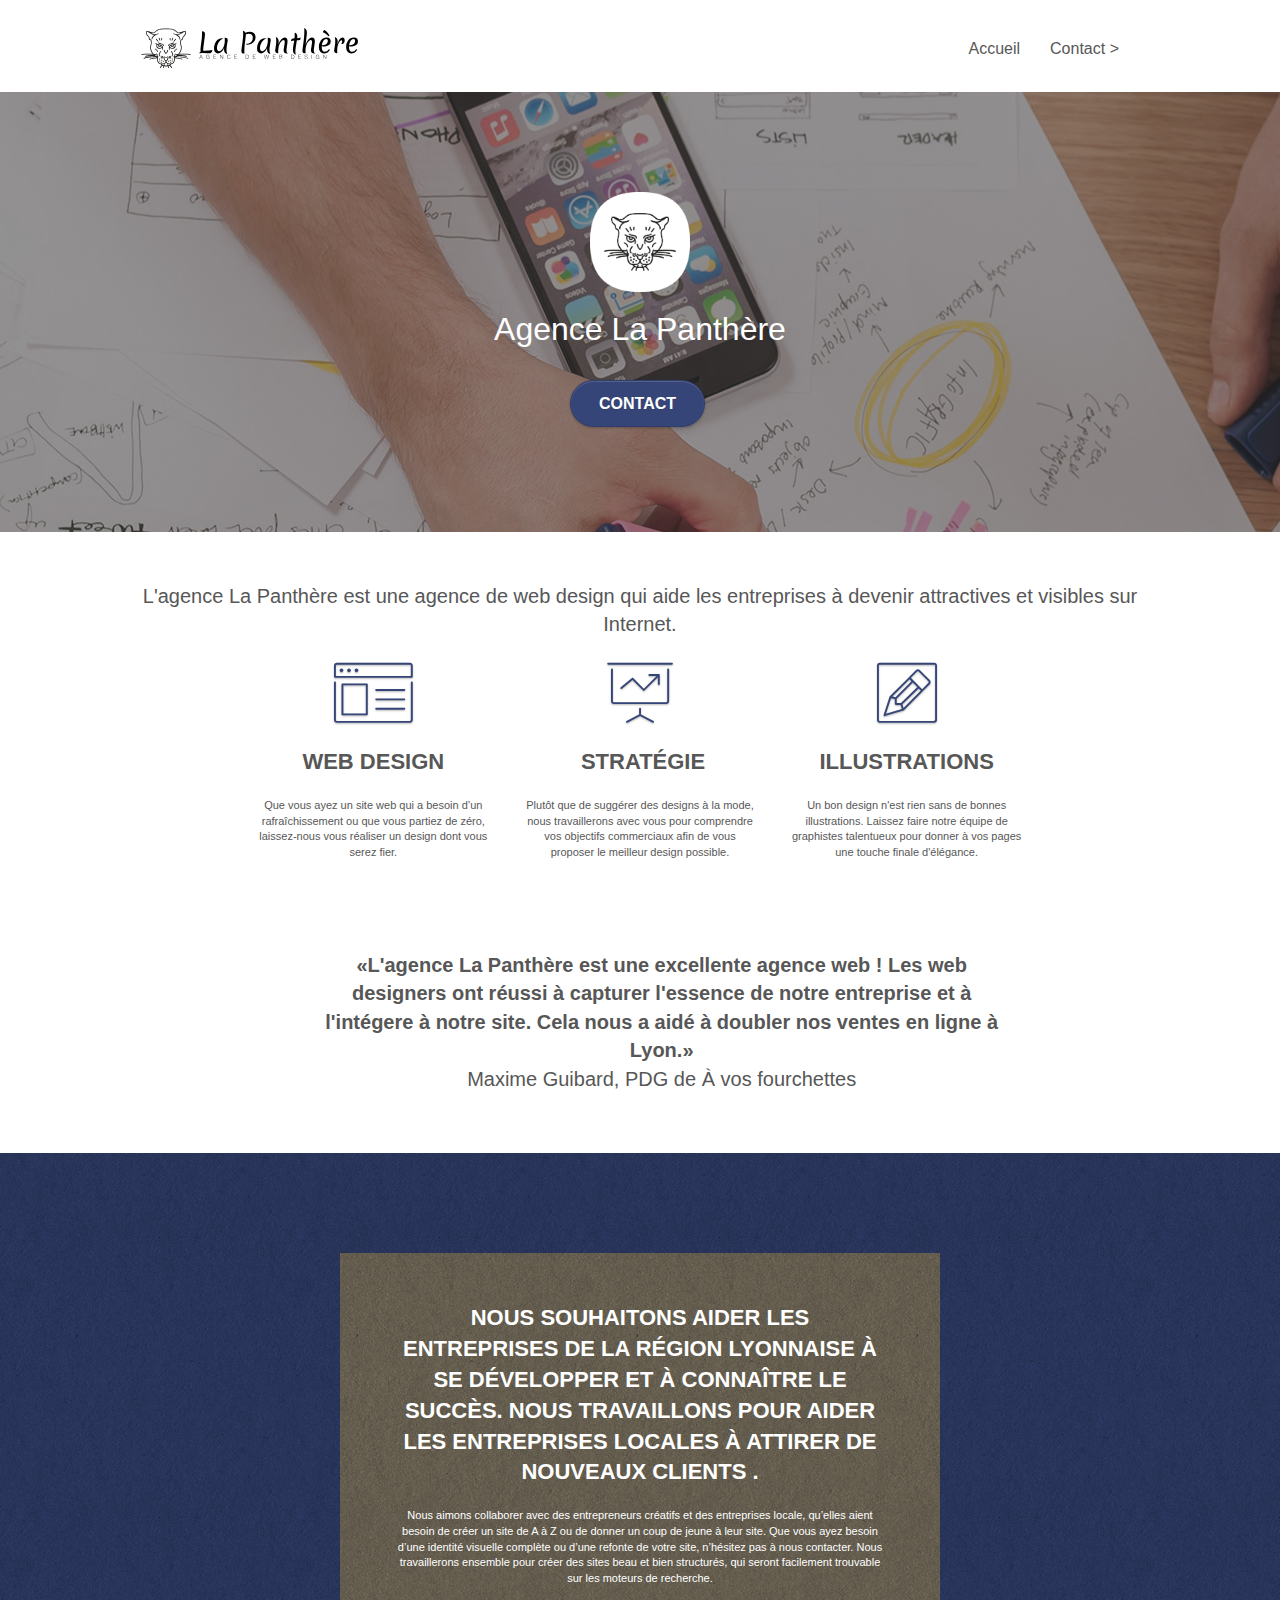
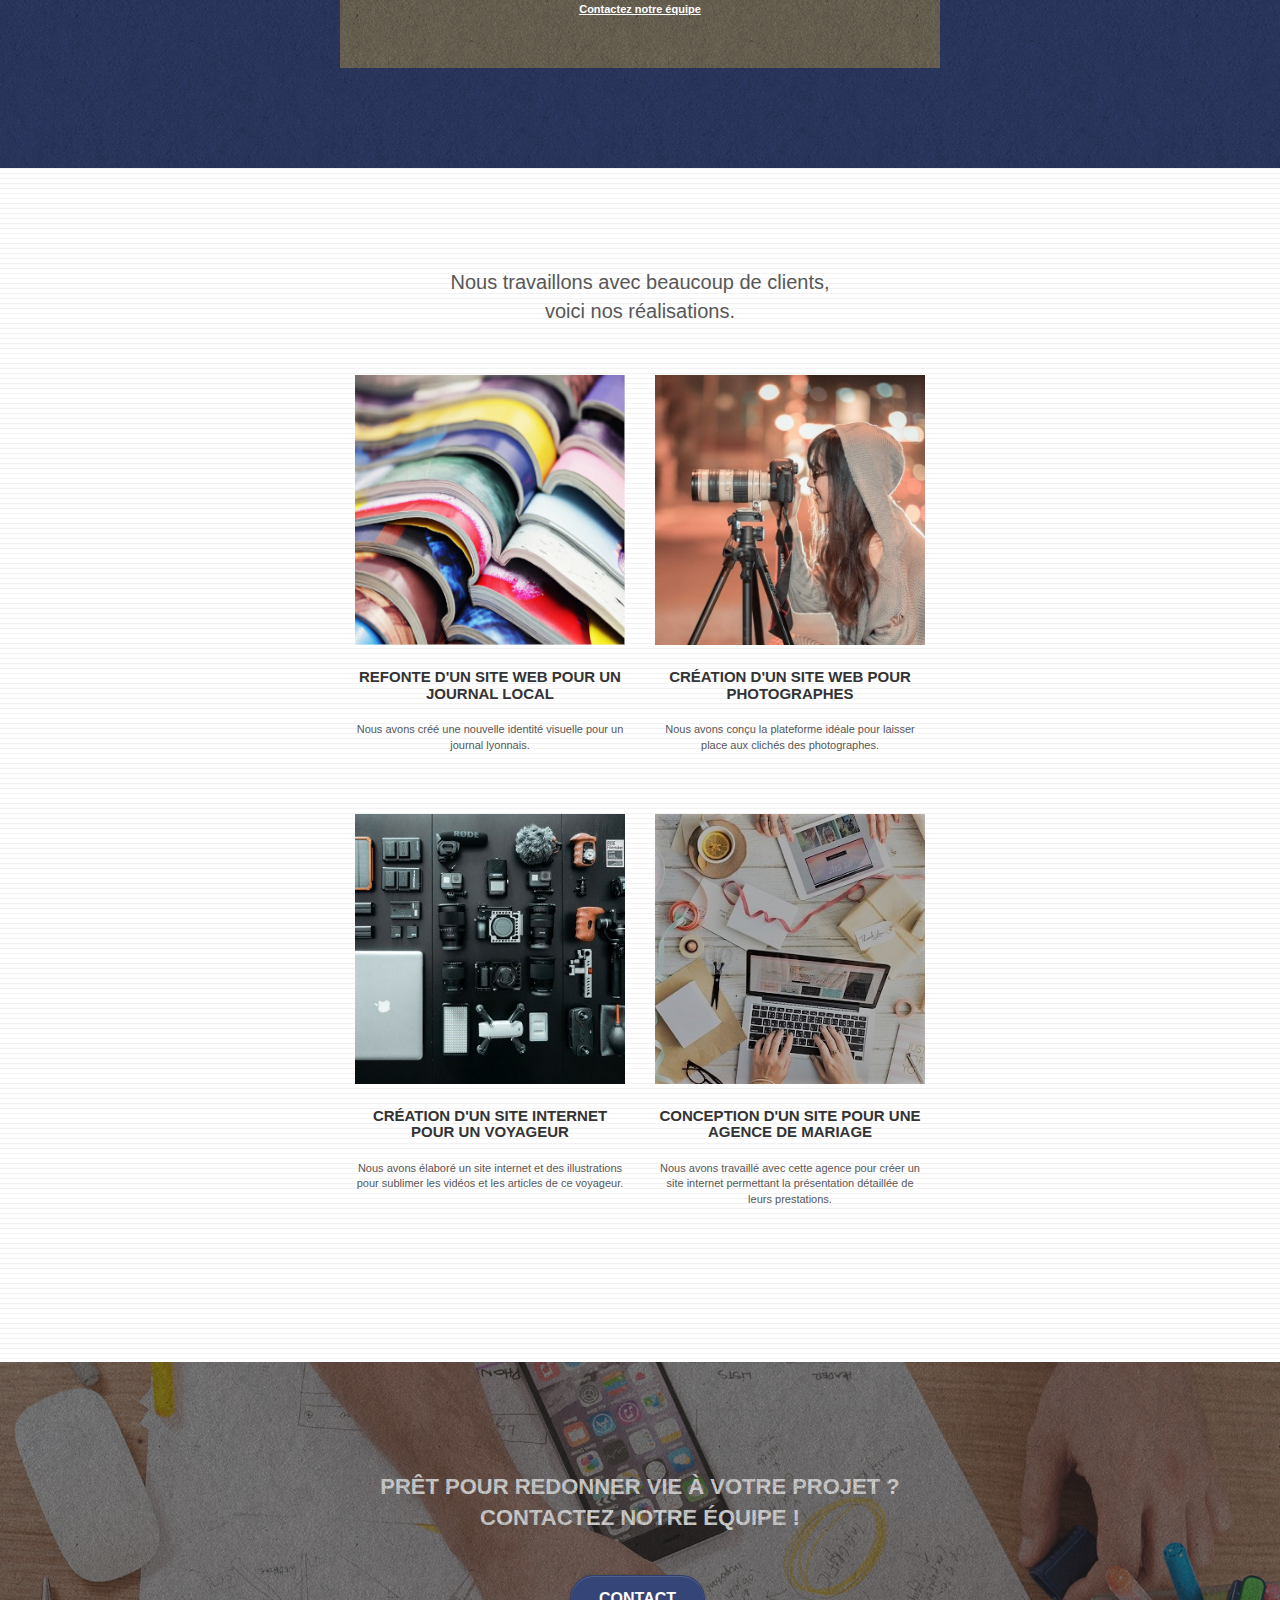
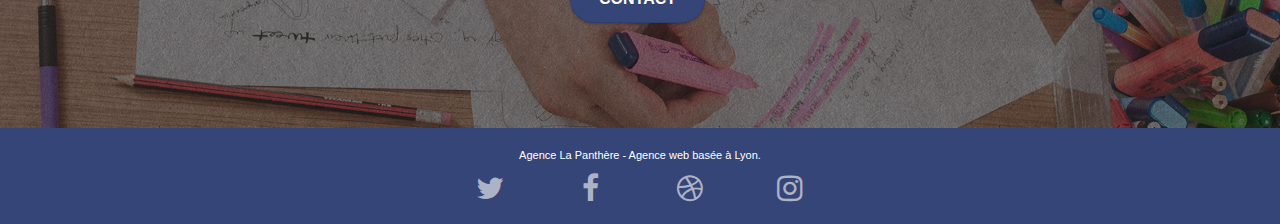
==== index.html @ 020b4422 "Remplacement du mot "paris" par "lyon"" ====
<!doctype html>
<html lang="fr-fr">
<head>
    <meta charset="utf-8">
    <meta name="description" content="Agence web design Lyon">
    <meta name="viewport" content="width=device-width, initial-scale=1.0, viewport-fit=cover">
    <link rel="shortcut icon" type="image/png" href="favicon.jpg">
    
	<link rel="stylesheet" type="text/css" href="./css/bootstrap.css">
	<link rel="stylesheet" type="text/css" href="style.css">
	<link rel="stylesheet" type="text/css" href="./css/font-awesome.css">
	<link rel="stylesheet" type="text/css" href="./css/et-line.css">
	
    
	<script src="./js/jquery-2.1.0.js"></script>
	<script src="./js/bootstrap.js"></script>
	<script src="./js/blocs.js"></script>
	<script src="./js/jquery.touchSwipe.js" defer></script>
	<script src="./js/gmaps.js"></script>

    <title>Agence web La Panthere</title>

    
<!-- Analytics -->
 
<!-- Analytics END -->
    
</head>
<body>
	<main>
<!-- Principal conteneur -->
<div class="page-container">
    
<!-- bloc-0 -->
<div class="bloc bgc-white l-bloc " id="bloc-0">
	<div class="container bloc-sm">

		<nav class="navbar row">
			<div class="navbar-header">
				<a class="navbar-brand" href="index.html"><img src="img/agence-la-panthere-monochrome.svg" alt=" logo agence web design Lyon" height="40" /></a>
				<button id="nav-toggle" type="button" class="ui-navbar-toggle navbar-toggle" data-toggle="collapse" data-target=".navbar-1">
					<span class="sr-only">Toggle navigation</span><span class="icon-bar"></span><span class="icon-bar"></span><span class="icon-bar"></span>
				</button>
			</div>
			<div class="collapse navbar-collapse navbar-1 special-dropdown-nav">
				<ul class="site-navigation nav navbar-nav">
					<li>
						<a href="index.html">Accueil</a>
					</li>
					<li>
					</li>
					<li>
						<a href="page2.html">Contact &gt;</a>
					</li>
				</ul>
			</div>
		</nav>
	</div>
</div>
<!-- bloc-0 END -->

<!-- bloc-1-presentation -->
<div class="bloc bgc-dark-slate-blue bg-banniere d-bloc bg-t-edge bloc-bg-texture b-parallax" id="bloc-1-hero">
	<div class="container bloc-lg">
		<div class="row tight-width-whitespace">
			<div class="col-sm-12">
				<img src="img/logo.png" class="center-block image-resize-mode" width="100" alt="Agence La Panthère, agence web lyon, création logo lyon" />
				<h1 class="text-center hero-bloc-text tc-white ">
					Agence La Panthère
				</h1>
				<div class="text-center">
					<a href="page2.html" class="btn btn-lg btn-clean btn-rd cta-hero btn-dark-slate-blue" id="cta-hero">Contact</a>
				</div>
			</div>
		</div>
	</div>
</div>
<!-- bloc-1-presentation END -->

<!-- bloc-2-services -->
<div class="bloc bgc-white l-bloc" id="bloc-2-services">
	<div class="container bloc-md">
		<div class="row">
			<div class="col-sm-12 text-center">
				<p class="text-20 pg-center">L'agence La Panthère est une agence de web design qui aide les entreprises à devenir attractives et visibles sur Internet.</p>
			</div>
		</div>
		<div class="row voffset-lg med-width-whitespace">
			<div class="col-sm-4">
				<div class="text-center">
					<span class="et-icon-browser sm-shadow icon-dark-slate-blue icons icon-lg"></span>
				</div>
				<h2 class="mg-md text-center">
					Web design
				</h2>
				<p class="text-center ">
					Que vous ayez un site web qui a besoin d&rsquo;un rafraîchissement ou que vous partiez de zéro, laissez-nous vous réaliser un design dont vous serez fier.
				</p>
			</div>
			<div class="col-sm-4">
				<div class="text-center">
					<span class="et-icon-presentation sm-shadow icon-dark-slate-blue icons icon-lg"></span>
				</div>
				<h2 class="mg-md text-center">
					&nbsp;Stratégie
				</h2>
				<p class="text-center ">
					Plutôt que de suggérer des designs à la mode, nous travaillerons avec vous pour comprendre vos objectifs commerciaux afin de vous proposer le meilleur design possible.<br>
				</p>
			</div>
			<div class="col-sm-4">
				<div class="text-center">
					<span class="et-icon-edit sm-shadow icon-dark-slate-blue icons icon-lg"></span>
				</div>
				<h2 class="mg-md text-center">
					Illustrations
				</h2>
				<p class="text-center ">
					Un bon design n'est rien sans de bonnes illustrations. Laissez faire notre équipe de graphistes talentueux pour donner à vos pages une touche finale d'élégance.
				</p>
			</div>
		</div>
		<div class="row voffset-lg voffset">
			<div class="col-xs-12 col-md-8 col-md-offset-2 text-center">
				<div class="div-center"><q class="text-20 texte-gras">L'agence La Panthère est une excellente agence web ! Les web designers ont réussi à capturer l'essence de notre entreprise et à l'intégere à notre site. Cela nous a aidé à doubler nos ventes en ligne à Lyon.</q><p class="text-20">Maxime Guibard, PDG de À vos fourchettes</p></div>

			</div>
		</div>
	</div>
</div>
<!-- bloc-2-services END -->

<!-- bloc-3-what-i-do -->
<div class="bloc tc-white bgc-dark-slate-blue bg-presentation d-bloc bloc-bg-texture texture-paper b-parallax" id="bloc-3-what-i-do">
	<div class="container bloc-lg">
		<div class="row tight-width-whitespace black-background">
			<div class="col-sm-12">
				<h2 class="mg-md text-center tc-white">
					Nous souhaitons aider les entreprises de la région Lyonnaise à se développer et à connaître le succès. Nous travaillons pour aider les entreprises locales à attirer de nouveaux clients .<br>
				</h2>
				<p class="text-center white">
					Nous aimons collaborer avec des entrepreneurs créatifs et des entreprises locale, qu’elles aient besoin de créer un site de A à Z ou de donner un coup de jeune à leur site. Que vous ayez besoin d’une identité visuelle complète ou d’une refonte de votre site, n’hésitez pas à nous contacter. Nous travaillerons ensemble pour créer des sites beau et bien structurés, qui seront facilement trouvable sur les moteurs de recherche. <br><br><a class="ltc-white bold-link" href="page2.html">Contactez notre équipe</a><br>
				</p>
			</div>
		</div>
	</div>
</div>
<!-- bloc-3-what-i-do END -->

<!-- bloc-4-portfolio -->
<div class="bloc bgc-white bg-lines-h2-bg bg-repeat l-bloc" id="bloc-4-portfolio">
	<div class="container bloc-lg">
		<div class="row">
			<div class="col-sm-12 text-center">
				<p class="text-20 textwidth-400">Nous travaillons avec beaucoup de clients, voici nos réalisations.</p>
			</div>
		</div>
		<div class="row tight-width-whitespace portfolio-row">
			<div class="col-sm-6">
				<a href="#" data-lightbox="img/1-redim.jpg" data-gallery-id="gallery-1" data-caption="Refonte d'un site web pour un journal local" data-frame="snapshot-lb"><img src="img/1-redim.jpg" alt="lyon web design logo agence web meilleure agence et refonte site web journal" class="img-responsive portfolio-thumb" /></a>
				<h3 class="mg-md text-center">
					Refonte d'un site web pour un journal local
				</h3>
				<p class="text-center">
					Nous avons créé une nouvelle identité visuelle pour un journal lyonnais.
				</p>
			</div>
			<div class="col-sm-6">
				<a href="#" data-lightbox="img/2.jpg" data-gallery-id="gallery-1" data-caption="Création d'un site web pour photographes" data-frame="snapshot-lb"><img src="img/2.jpg" class="img-responsive portfolio-thumb" alt="lyon web design logo agence web meilleure agence, Création d'un site web pour photographes" /></a>
				<h3 class="mg-md text-center">
					Création d'un site web pour photographes
				</h3>
				<p class="text-center">
					Nous avons conçu la plateforme idéale pour laisser place aux clichés des photographes.
				</p>
			</div>
		</div>
		<div class="row tight-width-whitespace portfolio-row">
			<div class="col-sm-6">
				<a href="#" data-lightbox="img/3.jpg" data-gallery-id="gallery-1" data-caption="Création d'un site internet pour un voyageur" data-frame="snapshot-lb"><img src="img/3.jpg" class="img-responsive portfolio-thumb" alt="lyon web design logo agence web meilleure agence, Création d'un site web pour voyageur"/></a>
				<h3 class="mg-md text-center">
					Création d'un site internet pour un voyageur
				</h3>
				<p class="text-center">
					Nous avons élaboré un site internet et des illustrations pour sublimer les vidéos et les articles de ce voyageur.
				</p>
			</div>
			<div class="col-sm-6">
				<a href="#" data-lightbox="img/4.jpg" data-gallery-id="gallery-1" data-caption="Conception d'un site pour une agence de mariage" data-frame="snapshot-lb"><img src="img/4.jpg" class="img-responsive portfolio-thumb" alt="lyon web design logo agence web meilleure agence, Création d'un site web pour agence de mariage" /></a>
				<h3 class="mg-md text-center">
					Conception d'un site pour une agence de mariage
				</h3>
				<p class="text-center">
					Nous avons travaillé avec cette agence pour créer un site internet permettant la présentation détaillée de leurs prestations.
				</p>
			</div>
		</div>
	</div>
</div>
<!-- bloc-4-portfolio END -->

<!-- bloc-5-cta -->
<div class="bloc bgc-dark-slate-blue bg-banniere d-bloc bloc-bg-texture texture-paper" id="bloc-5-cta">
	<div class="container bloc-lg">
		<div class="row">
			<h2 class="mg-md text-center tc-white">
				Prêt pour redonner vie à votre projet ?<br>Contactez notre équipe !
			</h2>
			<div class="col-sm-12 text-center">
				<a href="page2.html" class="btn btn-dark-slate-blue btn-clean btn-rd btn-lg cta-hero">Contact</a>
			</div>
		</div>
	</div>
</div>
<!-- bloc-5-cta END -->

<!-- Footer - bloc-8 -->
<div class="bloc bgc-dark-slate-blue d-bloc" id="bloc-8">
	<div class="container bloc-sm">
		<div class="row">
			<div class="col-sm-12">
				<p class="text-center white">
					Agence La Panthère - Agence web basée à Lyon.<br>
				</p>
				<div class="row row-no-gutters social">
					<div class="col-sm-3">
						<div class="text-center">
							<a class="social" href="index.html" title="Twitter"><span class="fa fa-twitter icon-md"></span></a>
						</div>
					</div>
					<div class="col-sm-3">
						<div class="text-center">
							<a class="social" href="index.html" title="Facebook"><span class="fa fa-facebook icon-md"></span></a>
						</div>
					</div>
					<div class="col-sm-3">
						<div class="text-center">
							<a class="social" href="index.html" title="Dribble"><span class="fa fa-dribbble icon-md"></span></a>
						</div>
					</div>
					<div class="col-sm-3">
						<div class="text-center">
							<a class="social" href="index.html" title="Instagram"><span class="fa fa-instagram icon-md"></span></a>
						</div>
					</div>
				</div>
				
			</div>
		</div>
	</div>
</div>
<!-- Footer - bloc-8 END -->

</div>
<!-- Principal conteneur END -->
    
</main>
</body>
</html>
---- style.css ----
body {
    margin: 0;
    padding: 0;
    background: #FFF;
    overflow-x: hidden;
    -webkit-font-smoothing: antialiased;
    -moz-osx-font-smoothing: grayscale;
}

a,
button {
    transition: all .3s ease-in-out;
    outline: none!important;
}

a:hover {
    text-decoration: none;
    cursor: pointer;
}

#page-loading-blocs-notifaction {
    position: fixed;
    top: 0;
    bottom: 0;
    width: 100%;
    z-index: 100000;
    background: #FFFFFF url("img/pageload-spinner.gif") no-repeat center center;
}

.bloc {
    width: 100%;
    clear: both;
    background: 50% 50% no-repeat;
    padding: 0 50px;
    -webkit-background-size: cover;
    -moz-background-size: cover;
    -o-background-size: cover;
    background-size: cover;
    position: relative;
}

.bloc .container {
    padding-left: 0;
    padding-right: 0;
}

.bloc-lg {
    padding: 100px 50px;
}

.bloc-md {
    padding: 50px;
}

.bloc-sm {
    padding: 20px 50px;
}

.bg-center,
.bg-l-edge,
.bg-r-edge,
.bg-t-edge,
.bg-b-edge,
.bg-tl-edge,
.bg-bl-edge,
.bg-tr-edge,
.bg-br-edge,
.bg-repeat {
    -webkit-background-size: auto!important;
    -moz-background-size: auto!important;
    -o-background-size: auto!important;
    background-size: auto!important;
}

.bg-repeat {
    background: repeat;
}

.bg-t-edge {
    background: top no-repeat;
}

.bloc-bg-texture::before {
    content: "";
    background-size: 2px 2px;
    position: absolute;
    top: 0;
    bottom: 0;
    left: 0;
    right: 0;
}

.texture-paper::before {
    background: url("img/texture-paper.png");
    background-size: 280px 280px;
}

.b-parallax {
    background-attachment: fixed;
}

.d-bloc {
    color: rgba(255, 255, 255, .7);
}

.d-bloc button:hover {
    color: rgba(255, 255, 255, .9);
}

.d-bloc .icon-round,
.d-bloc .icon-square,
.d-bloc .icon-rounded,
.d-bloc .icon-semi-rounded-a,
.d-bloc .icon-semi-rounded-b {
    border-color: rgba(255, 255, 255, .9);
}

.d-bloc .divider-h span {
    border-color: rgba(255, 255, 255, .2);
}

.d-bloc .a-btn,
.d-bloc .navbar a,
.d-bloc .navbar-brand,
.d-bloc a .icon-sm,
.d-bloc a .icon-md,
.d-bloc a .icon-lg,
.d-bloc a .icon-xl,
.d-bloc h1 a,
.d-bloc h2 a,
.d-bloc h3 a,
.d-bloc h4 a,
.d-bloc h5 a,
.d-bloc h6 a,
.d-bloc p a {
    color: rgba(255, 255, 255, .6);
}

.d-bloc .a-btn:hover,
.d-bloc .navbar a:hover,
.d-bloc .navbar-brand:hover,
.d-bloc a:hover .icon-sm,
.d-bloc a:hover .icon-md,
.d-bloc a:hover .icon-lg,
.d-bloc a:hover .icon-xl,
.d-bloc h1 a:hover,
.d-bloc h2 a:hover,
.d-bloc h3 a:hover,
.d-bloc h4 a:hover,
.d-bloc h5 a:hover,
.d-bloc h6 a:hover,
.d-bloc p a:hover {
    color: rgba(255, 255, 255, 1);
}

.d-bloc .navbar-toggle .icon-bar {
    background: rgba(255, 255, 255, 1);
}

.d-bloc .btn-wire,
.d-bloc .btn-wire:hover {
    color: rgba(255, 255, 255, 1);
    border-color: rgba(255, 255, 255, 1);
}

.d-bloc .panel {
    color: rgba(0, 0, 0, .5);
}

.d-bloc .panel button:hover {
    color: rgba(0, 0, 0, .7);
}

.d-bloc .panel icon {
    border-color: rgba(0, 0, 0, .7);
}

.d-bloc .panel .divider-h span {
    border-color: rgba(0, 0, 0, .1);
}

.d-bloc .panel .a-btn {
    color: rgba(0, 0, 0, .6);
}

.d-bloc .panel .a-btn:hover {
    color: rgba(0, 0, 0, 1);
}

.d-bloc .panel .btn-wire,
.d-bloc .panel .btn-wire:hover {
    color: rgba(0, 0, 0, .7);
    border-color: rgba(0, 0, 0, .3);
}

.d-bloc .panel,
.l-bloc {
    color: rgba(0, 0, 0, .5);
}

.d-bloc .panel button:hover,
.l-bloc button:hover {
    color: rgba(0, 0, 0, .7);
}

.l-bloc .icon-round,
.l-bloc .icon-square,
.l-bloc .icon-rounded,
.l-bloc .icon-semi-rounded-a,
.l-bloc .icon-semi-rounded-b {
    border-color: rgba(0, 0, 0, .7);
}

.d-bloc .panel .divider-h span,
.l-bloc .divider-h span {
    border-color: rgba(0, 0, 0, .1);
}

.d-bloc .panel .a-btn,
.l-bloc .a-btn,
.l-bloc .navbar a,
.l-bloc .navbar-brand,
.l-bloc a .icon-sm,
.l-bloc a .icon-md,
.l-bloc a .icon-lg,
.l-bloc a .icon-xl,
.l-bloc h1 a,
.l-bloc h2 a,
.l-bloc h3 a,
.l-bloc h4 a,
.l-bloc h5 a,
.l-bloc h6 a,
.l-bloc p a {
    color: rgba(0, 0, 0, .6);
}

.d-bloc .panel .a-btn:hover,
.l-bloc .a-btn:hover,
.l-bloc .navbar a:hover,
.l-bloc .navbar-brand:hover,
.l-bloc a:hover .icon-sm,
.l-bloc a:hover .icon-md,
.l-bloc a:hover .icon-lg,
.l-bloc a:hover .icon-xl,
.l-bloc h1 a:hover,
.l-bloc h2 a:hover,
.l-bloc h3 a:hover,
.l-bloc h4 a:hover,
.l-bloc h5 a:hover,
.l-bloc h6 a:hover,
.l-bloc p a:hover {
    color: rgba(0, 0, 0, 1);
}

.l-bloc .navbar-toggle .icon-bar {
    color: rgba(0, 0, 0, .6);
}

.d-bloc .panel .btn-wire,
.d-bloc .panel .btn-wire:hover,
.l-bloc .btn-wire,
.l-bloc .btn-wire:hover {
    color: rgba(0, 0, 0, .7);
    border-color: rgba(0, 0, 0, .3);
}

.voffset {
    margin-top: 30px;
}

.voffset-lg {
    margin-top: 80px;
}

.row-no-gutters {
    margin-right: 0;
    margin-left: 0;
}

.row.row-no-gutters > [class^="col-"],
.row.row-no-gutters > [class*=" col-"] {
    padding-right: 0;
    padding-left: 0;
}

#bloc-1-hero h1 {
    font-size: 32px;
}

.navbar {
    margin-bottom: 0;
    z-index: 1;
}

.navbar-brand {
    height: auto;
    padding: 3px 15px;
    font-size: 25px;
    font-weight: normal;
    font-weight: 600;
    line-height: 44px;
}

.navbar-brand img {
    max-height: 200px;
    margin: 0 5px 0 0;
    display: inline;
}

.navbar-brand img[src$=svg] {
    min-width: 100px;
}

.nav-center .navbar-brand img {
    margin: 0;
}

.navbar .nav {
    padding-top: 2px;
    /*margin-right: -16px;*/
    float: right;
    z-index: 1;
}

.nav > li {
    float: left;
    margin-top: 4px;
    font-size: 16px;
}

.navbar-nav .open .dropdown-menu > li > a {
    text-align: inherit;
}

.nav > li a:hover,
.nav > li a:focus {
    background: transparent;
}

.navbar-toggle {
    margin: 10px 10px 0 0;
    border: 0px;
}

.navbar-toggle:hover {
    background: transparent!important;
}

.navbar-toggle .icon-bar {
    background-color: rgba(0, 0, 0, .5);
    width: 26px;
}

.nav-invert .navbar .nav {
    float: left;
}

.nav-invert .navbar-header,
.nav-invert .navbar-brand {
    float: right;
    position: relative;
    z-index: 2;
}

.text-20{
    font-size:20px;
}

.text-15{
    font-size: 15px;
}

.texte-gras{
    font-weight: 600;
    color:#575757;
}

.pg-center{
    width:550px;
    margin: auto;
    width:100%;
}

.div-center{
    width:700px;
}

.textwidth-400{
    width: 400px;
    margin: auto;
}

.nav-place{
    display: flex;
    justify-content: space-around;
    margin-right: 100px;
    width: 200px;
    list-style:none;
}

.nav-place a{
    text-decoration: none;
}

@media (min-width: 768px) {
    .site-navigation {
        position: absolute;
        top: 50%;
        right: 20px;
        transform: translate(0, -50%);
        -webkit-transform: translateY(-50%);
    }
    .nav > li .dropdown-menu a,
    .nav > li .dropdown-menu a:hover {
        color: #484848;
    }
    .nav-invert .site-navigation {
        left: 0;
        right: 0;
    }
    .nav-center {
        text-align: center;
    }
    .nav-center .navbar-header {
        width: 100%;
    }
    .nav-center .navbar-header,
    .nav-center .navbar-brand,
    .nav-center .nav > li {
        float: none;
        display: inline-block;
    }
    .nav-center .site-navigation {
        position: relative;
        width: 100%;
        right: 0;
        margin-right: 0px;
        margin-top: 20px;
    }
    .nav-center.mini-nav .navbar-toggle {
        float: none;
        margin: 10px auto 0;
    }
}

.nav > li > .dropdown a {
    background: none!important;
    display: block;
    padding: 14px 15px;
}

nav .caret {
    margin: 0 5px;
}

.dropdown-menu .dropdown-menu {
    top: -8px;
    left: 100%;
}

.dropdown-menu .dropmenu-flow-right {
    top: 100%;
    left: 0;
    margin-left: -1px;
    border-top-left-radius: 0;
    border-top-right-radius: 0;
}

.dropdown-menu .dropdown span {
    border: 4px solid black;
    border-top-color: transparent;
    border-right-color: transparent;
    border-bottom-color: transparent;
    margin: 6px -5px 0 0!important;
    float: right;
}

.mg-md {
    margin-top: 10px;
    margin-bottom: 20px;
}

.mg-lg {
    margin-top: 10px;
    margin-bottom: 40px;
}

.btn {
    margin: 0 5px 5px 0;
}

.btn.pull-right {
    margin: 0 0 5px 5px;
}

.btn-d,
.btn-d:hover,
.btn-d:focus {
    color: #FFF;
    background: rgba(0, 0, 0, .3);
}

button {
    outline: none!important;
}

.btn-rd {
    border-radius: 40px;
}

.btn-clean {
    border: 1px solid rgba(0, 0, 0, .08);
    border-bottom-color: rgba(0, 0, 0, .1);
    text-shadow: 0 1px 0 rgba(0, 0, 1, .1);
    box-shadow: 0 1px 3px rgba(0, 0, 1, .25), inset 0 1px 0 0 rgba(255, 255, 255, .15);
}

.icon-md {
    font-size: 30px!important;
}

.icon-lg {
    font-size: 60px!important;
}

.sm-shadow {
    text-shadow: 0 1px 2px rgba(0, 0, 0, .3);
}

.panel-sq,
.panel-sq .panel-heading,
.panel-sq .panel-footer {
    border-radius: 0;
}

.panel-rd {
    border-radius: 30px;
}

.panel-rd .panel-heading {
    border-radius: 29px 29px 0 0;
}

.panel-rd .panel-footer {
    border-radius: 0 0 29px 29px;
}

.form-control {
    border-color: rgba(0, 0, 0, .1);
    box-shadow: none;
}

.scrollToTop {
    width: 40px;
    height: 40px;
    position: fixed;
    bottom: 20px;
    right: 20px;
    opacity: 0;
    z-index: 500;
    transition: all .3s ease-in-out;
}

.scrollToTop span {
    margin-top: 6px;
}

.showScrollTop {
    font-size: 14px;
    opacity: 1;
}

a[data-lightbox] {
    position: relative;
    display: block;
    text-align: center;
}

a[data-lightbox]:hover::before {
    content: "+";
    font-family: "HelveticaNeue-Light", "Helvetica Neue Light", "Helvetica Neue", Helvetica, Arial;
    font-size: 32px;
    width: 50px;
    height: 50px;
    margin-left: -25px;
    border-radius: 50%;
    background: rgba(0, 0, 0, .6);
    color: #FFF;
    font-weight: 100;
    z-index: 1;
    position: absolute;
    top: 50%;
    transform: translateY(-50%);
    -webkit-transform: translateY(-50%);
}

a[data-lightbox]:hover img {
    opacity: 0.6;
    -webkit-animation-fill-mode: none;
    animation-fill-mode: none;
}

#lightbox-modal {
    display: flex;
    align-items: center;
}

#lightbox-modal .modal-dialog {
    width: 90%;
    max-width: 900px;
    margin: 0 auto 0;
}

#lightbox-modal .modal-dialog img {
    max-height: 90vh;
    margin: 0 auto;
}

.lightbox-caption {
    padding: 20px;
    color: #FFF;
    background: rgba(0, 0, 0, .5);
    position: absolute;
    left: 15px;
    right: 15px;
    bottom: 5px;
}

.close-lightbox {
    color: #FFF;
    font-size: 30px;
    position: absolute;
    top: 20px;
    right: 20px;
    z-index: 20;
    background: rgba(0, 0, 0, .5);
    border: none;
    line-height: 30px;
    padding: 0 9px 5px;
    opacity: 0.3;
}

.close-lightbox:hover,
.next-lightbox:hover,
.prev-lightbox:hover {
    opacity: 1.0;
    color: #FFF;
}

.next-lightbox,
.prev-lightbox {
    font-size: 20px;
    color: rgba(255, 255, 255, .9);
    background: rgba(0, 0, 0, .5);
    transition: all .2s ease-in-out;
    position: absolute;
    top: 45%;
    z-index: 1;
    opacity: 0.4;
}

.next-lightbox {
    padding: 6px 8px 1px 13px;
    right: 25px;
}

.prev-lightbox {
    padding: 6px 13px 1px 10px;
    left: 25px;
}

.snapshot-lb .modal-body {
    padding-bottom: 45px;
}

.snapshot-lb .lightbox-caption {
    padding: 0;
    color: rgba(0, 0, 0, .5);
    background: none;
}

h1,
h2,
h3,
h4,
h5,
h6,
p,
label,
.btn,
a {
    font-family: "helvetica";
    font-weight: 400;
    color: #575757!important;
}

.container {
    max-width: 1000px;
}

.hero-bloc-text {
    font-size: 38px;
}

.hero-bloc-text-sub {
    font-size: 36px;
}

.statement-bloc-text {
    line-height: 26px;
    font-style: italic;
    font-size: 20px;
    text-align: center;
    font-weight: lighter;
    max-width: 520px;
    margin: auto auto auto auto;
}

p {
    font-size: 11px;
}

.tight-width-whitespace {
    max-width: 600px;
    margin: auto auto auto auto;
}

.h1 {
    font-size: 20px;
    font-family: "Open Sans";
}

.cta-hero {
    margin-top: 22px;
    color: #FFFFFF!important;
    text-transform: uppercase;
    padding: 12px 28px 12px 28px;
    font-size: 16px;
    font-weight: 700;
}

.social {
    max-width: 400px;
    margin: auto auto auto auto;
}

h2 {
    font-size: 22px;
    line-height: 1.4em;
    text-transform: uppercase;
    font-weight: 700;
    color:#333333;
}

h3 {
    font-size: 15px;
    text-transform: uppercase;
    font-weight: 700;
    color: #333333!important;
}

.med-width-whitespace {
    max-width: 800px;
    margin: auto auto auto auto;
    box-shadow: 0px 0px 0px #000000;
}

h1 {
    color: #333333!important;
}

h4 {
    color: #333333!important;
}

.icons {
    margin-bottom: 14px;
    margin-top: 24px;
}

.white {
    color: #FFFFFF!important;
}

.portfolio-thumb {
    margin-bottom: 24px;
}

.portfolio-row {
    margin-bottom: 44px;
    margin-top: 50px;
}

.avatar {
    box-shadow: 0px 4px 9px rgba(0, 0, 0, 0.3);
}

.black-background {
    background-color: rgba(165, 147, 99, 0.7);
    padding: 40px 40px 40px 40px;
}

.bold-link {
    font-weight: 900;
    text-decoration: underline!important;
}

.bgc-white {
    background-color: #FFFFFF;
}

.bgc-dark-slate-blue {
    background-color: #364577;
}

.bgc-dark-slate-blue {
    background-color: #364577;
}

.tc-white {
    color: #FFFFFF!important;
}

.btn-dark-slate-blue {
    background: #364577;
    color: #FFFFFF!important;
}

.btn-dark-slate-blue:hover {
    background: #4E64AC!important;
    color: #FFFFFF!important;
}

.ltc-white {
    color: #FFFFFF!important;
}

.ltc-white:hover {
    color: #cccccc!important;
}

.ltc-atomic-tangerine {
    color: #F3976C!important;
}

.ltc-atomic-tangerine:hover {
    color: #c27956!important;
}

.icon-dark-slate-blue {
    color: #364577!important;
    border-color: #364577!important;
}

.bg-dots-bg {
    background-image: url("img/dots-bg.png");
}

.bg-lines-h2-bg {
    background-image: url("img/lines-h2-bg.png");
}

.bg-banniere {
    background-image: url("img/agence-la-panthere.jpg");
}

.bg-presentation {
    background-image: url("img/image-de-presentation.jpg");
}

@media (max-width: 1024px) {
    .bloc {
        padding-left: 20px;
        padding-right: 20px;
    }
    .bloc.full-width-bloc,
    .bloc-tile-2.full-width-bloc .container,
    .bloc-tile-3.full-width-bloc .container,
    .bloc-tile-4.full-width-bloc .container {
        padding-left: 0;
        padding-right: 0;
    }
}

@media (max-width: 992px) and (min-width: 768px) {
    .navbar .nav {
        max-width: 80%
    }
    .nav-center.navbar .nav {
        max-width: 100%
    }
}

@media only screen and (min-width: 768px) and (max-width: 1024px) and (orientation: landscape) {
    .b-parallax {
        background-attachment: scroll;
    }
}

@media only screen and (min-width: 1024px) and (max-width: 1366px) and (-webkit-min-device-pixel-ratio: 1.5) {
    .b-parallax {
        background-attachment: scroll;
    }
}

@media (max-width: 991px) {
    .container {
        width: 100%;
    }
    .b-parallax {
        background-attachment: scroll;
    }
    .page-container,
    #hero-bloc {
        overflow-x: hidden;
        position: relative;
    }
    /*.bloc {
        padding-left: constant(safe-area-inset-left);
        padding-right: constant(safe-area-inset-right);
    }*/
    .bloc-group,
    .bloc-group .bloc {
        display: block;
        width: 100%;
    }
    /*.bloc-fill-screen .fill-bloc-top-edge,
    .bloc-fill-screen .fill-bloc-bottom-edge {
        padding: 0 20px;
        padding-left: constant(safe-area-inset-left);
        padding-right: constant(safe-area-inset-right);
    }*/
    .textwidth-400{
        width:100%;
    }

    .div-center{
        width:100%;
    }

    .img-responsive{
        width:100%;
    }
}

@media (max-width: 767px) {
    .page-container {
        overflow-x: hidden;
        position: relative;
    }
    h1,
    h2,
    h3,
    h4,
    h5,
    h6,
    p,
    #disqus_thread {
        padding-left: 10px!important;
        padding-right: 10px!important;
    }
    .b-parallax {
        background-attachment: scroll;
    }
    .navbar .nav {
        padding-top: 0;
        border-top: 1px solid rgba(0, 0, 0, .2);
        float: none!important;
    }
    .navbar.row {
        margin-left: 0;
        margin-right: 0;
    }
    .site-navigation {
        position: inherit;
        transform: none;
        -webkit-transform: none;
        -ms-transform: none;
    }
    .nav > li {
        margin-top: 0;
        border-bottom: 1px solid rgba(0, 0, 0, .1);
        background: rgba(0, 0, 0, .05);
        text-align: left;
        padding-left: 15px;
        width: 100%;
    }
    .nav > li:hover {
        background: rgba(0, 0, 0, .08);
    }
    .dropdown .dropdown a .caret {
        float: none;
        margin: 5px 0 0 10px!important;
        border: 4px solid black;
        border-bottom-color: transparent;
        border-right-color: transparent;
        border-left-color: transparent;
    }
    #hero-bloc .navbar .nav {
        background: rgba(0, 0, 0, .8);
    }
    #hero-bloc .navbar .nav a {
        color: rgba(255, 255, 255, .6);
    }
    .hero {
        padding: 50px 0;
    }
    .hero-nav {
        left: -1px;
        right: -1px;
    }
    .navbar-collapse {
        padding: 0;
        overflow-x: hidden;
        -webkit-box-shadow: none;
        box-shadow: none;
    }
    .navbar-brand img {
        max-height: 40px;
        width: auto;
    }
    .nav-invert .navbar-header {
        float: none;
        width: 100%;
    }
    .nav-invert .navbar-toggle {
        float: left;
        margin-left: 10px;
    }
    .bloc {
        padding-left: 0;
        padding-right: 0;
    }
    .bloc-xxl,
    .bloc-xl,
    .bloc-lg {
        padding: 40px 0;
    }
    .bloc-sm,
    .bloc-md {
        padding-left: 0;
        padding-right: 0;
    }
    .bloc-tile-2 .container,
    .bloc-tile-3 .container,
    .bloc-tile-4 .container,
    .bloc-fill-screen .fill-bloc-top-edge,
    .bloc-fill-screen .fill-bloc-bottom-edge {
        padding-left: 0;
        padding-right: 0;
    }
    .a-block {
        padding: 0 10px;
    }
    .btn-dwn {
        display: none;
    }
    .voffset {
        margin-top: 5px;
    }
    .voffset-md {
        margin-top: 20px;
    }
    .voffset-lg {
        margin-top: 30px;
    }
    form {
        padding: 5px;
    }
    .close-lightbox {
        display: inline-block;
    }
    .blocsapp-device-iphone5 {
        background-size: 216px 425px;
        padding-top: 60px;
        width: 216px;
        height: 425px;
    }
    .blocsapp-device-iphone5 img {
        width: 180px;
        height: 320px;
    }
}

@media (max-width: 400px) {
    .bloc {
        padding-left: 0;
        padding-right: 0;
    }
}

@media (max-width: 767px) {
    .bloc-mob-center-text {
        text-align: center;
    }
}
---- css/et-line.css ----
@font-face {
    font-family: et-line;
    src: url(../fonts/et-line.eot);
    src: url(../fonts/et-line.eot?#iefix) format('embedded-opentype'), url(../fonts/et-line.woff) format('woff'), url(../fonts/et-line.ttf) format('truetype'), url(../fonts/et-line.svg#et-line) format('svg');
    font-weight: 400;
    font-style: normal
}

.et-icon-adjustments,
.et-icon-alarmclock,
.et-icon-anchor,
.et-icon-aperture,
.et-icon-attachment,
.et-icon-bargraph,
.et-icon-basket,
.et-icon-beaker,
.et-icon-bike,
.et-icon-book-open,
.et-icon-briefcase,
.et-icon-browser,
.et-icon-calendar,
.et-icon-camera,
.et-icon-caution,
.et-icon-chat,
.et-icon-circle-compass,
.et-icon-clipboard,
.et-icon-clock,
.et-icon-cloud,
.et-icon-compass,
.et-icon-desktop,
.et-icon-dial,
.et-icon-document,
.et-icon-documents,
.et-icon-download,
.et-icon-dribbble,
.et-icon-edit,
.et-icon-envelope,
.et-icon-expand,
.et-icon-facebook,
.et-icon-flag,
.et-icon-focus,
.et-icon-gears,
.et-icon-genius,
.et-icon-gift,
.et-icon-global,
.et-icon-globe,
.et-icon-googleplus,
.et-icon-grid,
.et-icon-happy,
.et-icon-hazardous,
.et-icon-heart,
.et-icon-hotairballoon,
.et-icon-hourglass,
.et-icon-key,
.et-icon-laptop,
.et-icon-layers,
.et-icon-lifesaver,
.et-icon-lightbulb,
.et-icon-linegraph,
.et-icon-linkedin,
.et-icon-lock,
.et-icon-magnifying-glass,
.et-icon-map,
.et-icon-map-pin,
.et-icon-megaphone,
.et-icon-mic,
.et-icon-mobile,
.et-icon-newspaper,
.et-icon-notebook,
.et-icon-paintbrush,
.et-icon-paperclip,
.et-icon-pencil,
.et-icon-phone,
.et-icon-picture,
.et-icon-pictures,
.et-icon-piechart,
.et-icon-presentation,
.et-icon-pricetags,
.et-icon-printer,
.et-icon-profile-female,
.et-icon-profile-male,
.et-icon-puzzle,
.et-icon-quote,
.et-icon-recycle,
.et-icon-refresh,
.et-icon-ribbon,
.et-icon-rss,
.et-icon-sad,
.et-icon-scissors,
.et-icon-scope,
.et-icon-search,
.et-icon-shield,
.et-icon-speedometer,
.et-icon-strategy,
.et-icon-streetsign,
.et-icon-tablet,
.et-icon-target,
.et-icon-telescope,
.et-icon-toolbox,
.et-icon-tools,
.et-icon-tools-2,
.et-icon-trophy,
.et-icon-tumblr,
.et-icon-twitter,
.et-icon-upload,
.et-icon-video,
.et-icon-wallet,
.et-icon-wine {
    font-family: et-line;
    speak: none;
    font-style: normal;
    font-weight: 400;
    font-variant: normal;
    text-transform: none;
    line-height: 1;
    -webkit-font-smoothing: antialiased;
    -moz-osx-font-smoothing: grayscale;
    display: inline-block
}

.et-icon-mobile:before {
    content: "\e000"
}

.et-icon-laptop:before {
    content: "\e001"
}

.et-icon-desktop:before {
    content: "\e002"
}

.et-icon-tablet:before {
    content: "\e003"
}

.et-icon-phone:before {
    content: "\e004"
}

.et-icon-document:before {
    content: "\e005"
}

.et-icon-documents:before {
    content: "\e006"
}

.et-icon-search:before {
    content: "\e007"
}

.et-icon-clipboard:before {
    content: "\e008"
}

.et-icon-newspaper:before {
    content: "\e009"
}

.et-icon-notebook:before {
    content: "\e00a"
}

.et-icon-book-open:before {
    content: "\e00b"
}

.et-icon-browser:before {
    content: "\e00c"
}

.et-icon-calendar:before {
    content: "\e00d"
}

.et-icon-presentation:before {
    content: "\e00e"
}

.et-icon-picture:before {
    content: "\e00f"
}

.et-icon-pictures:before {
    content: "\e010"
}

.et-icon-video:before {
    content: "\e011"
}

.et-icon-camera:before {
    content: "\e012"
}

.et-icon-printer:before {
    content: "\e013"
}

.et-icon-toolbox:before {
    content: "\e014"
}

.et-icon-briefcase:before {
    content: "\e015"
}

.et-icon-wallet:before {
    content: "\e016"
}

.et-icon-gift:before {
    content: "\e017"
}

.et-icon-bargraph:before {
    content: "\e018"
}

.et-icon-grid:before {
    content: "\e019"
}

.et-icon-expand:before {
    content: "\e01a"
}

.et-icon-focus:before {
    content: "\e01b"
}

.et-icon-edit:before {
    content: "\e01c"
}

.et-icon-adjustments:before {
    content: "\e01d"
}

.et-icon-ribbon:before {
    content: "\e01e"
}

.et-icon-hourglass:before {
    content: "\e01f"
}

.et-icon-lock:before {
    content: "\e020"
}

.et-icon-megaphone:before {
    content: "\e021"
}

.et-icon-shield:before {
    content: "\e022"
}

.et-icon-trophy:before {
    content: "\e023"
}

.et-icon-flag:before {
    content: "\e024"
}

.et-icon-map:before {
    content: "\e025"
}

.et-icon-puzzle:before {
    content: "\e026"
}

.et-icon-basket:before {
    content: "\e027"
}

.et-icon-envelope:before {
    content: "\e028"
}

.et-icon-streetsign:before {
    content: "\e029"
}

.et-icon-telescope:before {
    content: "\e02a"
}

.et-icon-gears:before {
    content: "\e02b"
}

.et-icon-key:before {
    content: "\e02c"
}

.et-icon-paperclip:before {
    content: "\e02d"
}

.et-icon-attachment:before {
    content: "\e02e"
}

.et-icon-pricetags:before {
    content: "\e02f"
}

.et-icon-lightbulb:before {
    content: "\e030"
}

.et-icon-layers:before {
    content: "\e031"
}

.et-icon-pencil:before {
    content: "\e032"
}

.et-icon-tools:before {
    content: "\e033"
}

.et-icon-tools-2:before {
    content: "\e034"
}

.et-icon-scissors:before {
    content: "\e035"
}

.et-icon-paintbrush:before {
    content: "\e036"
}

.et-icon-magnifying-glass:before {
    content: "\e037"
}

.et-icon-circle-compass:before {
    content: "\e038"
}

.et-icon-linegraph:before {
    content: "\e039"
}

.et-icon-mic:before {
    content: "\e03a"
}

.et-icon-strategy:before {
    content: "\e03b"
}

.et-icon-beaker:before {
    content: "\e03c"
}

.et-icon-caution:before {
    content: "\e03d"
}

.et-icon-recycle:before {
    content: "\e03e"
}

.et-icon-anchor:before {
    content: "\e03f"
}

.et-icon-profile-male:before {
    content: "\e040"
}

.et-icon-profile-female:before {
    content: "\e041"
}

.et-icon-bike:before {
    content: "\e042"
}

.et-icon-wine:before {
    content: "\e043"
}

.et-icon-hotairballoon:before {
    content: "\e044"
}

.et-icon-globe:before {
    content: "\e045"
}

.et-icon-genius:before {
    content: "\e046"
}

.et-icon-map-pin:before {
    content: "\e047"
}

.et-icon-dial:before {
    content: "\e048"
}

.et-icon-chat:before {
    content: "\e049"
}

.et-icon-heart:before {
    content: "\e04a"
}

.et-icon-cloud:before {
    content: "\e04b"
}

.et-icon-upload:before {
    content: "\e04c"
}

.et-icon-download:before {
    content: "\e04d"
}

.et-icon-target:before {
    content: "\e04e"
}

.et-icon-hazardous:before {
    content: "\e04f"
}

.et-icon-piechart:before {
    content: "\e050"
}

.et-icon-speedometer:before {
    content: "\e051"
}

.et-icon-global:before {
    content: "\e052"
}

.et-icon-compass:before {
    content: "\e053"
}

.et-icon-lifesaver:before {
    content: "\e054"
}

.et-icon-clock:before {
    content: "\e055"
}

.et-icon-aperture:before {
    content: "\e056"
}

.et-icon-quote:before {
    content: "\e057"
}

.et-icon-scope:before {
    content: "\e058"
}

.et-icon-alarmclock:before {
    content: "\e059"
}

.et-icon-refresh:before {
    content: "\e05a"
}

.et-icon-happy:before {
    content: "\e05b"
}

.et-icon-sad:before {
    content: "\e05c"
}

.et-icon-facebook:before {
    content: "\e05d"
}

.et-icon-twitter:before {
    content: "\e05e"
}

.et-icon-googleplus:before {
    content: "\e05f"
}

.et-icon-rss:before {
    content: "\e060"
}

.et-icon-tumblr:before {
    content: "\e061"
}

.et-icon-linkedin:before {
    content: "\e062"
}

.et-icon-dribbble:before {
    content: "\e063"
}
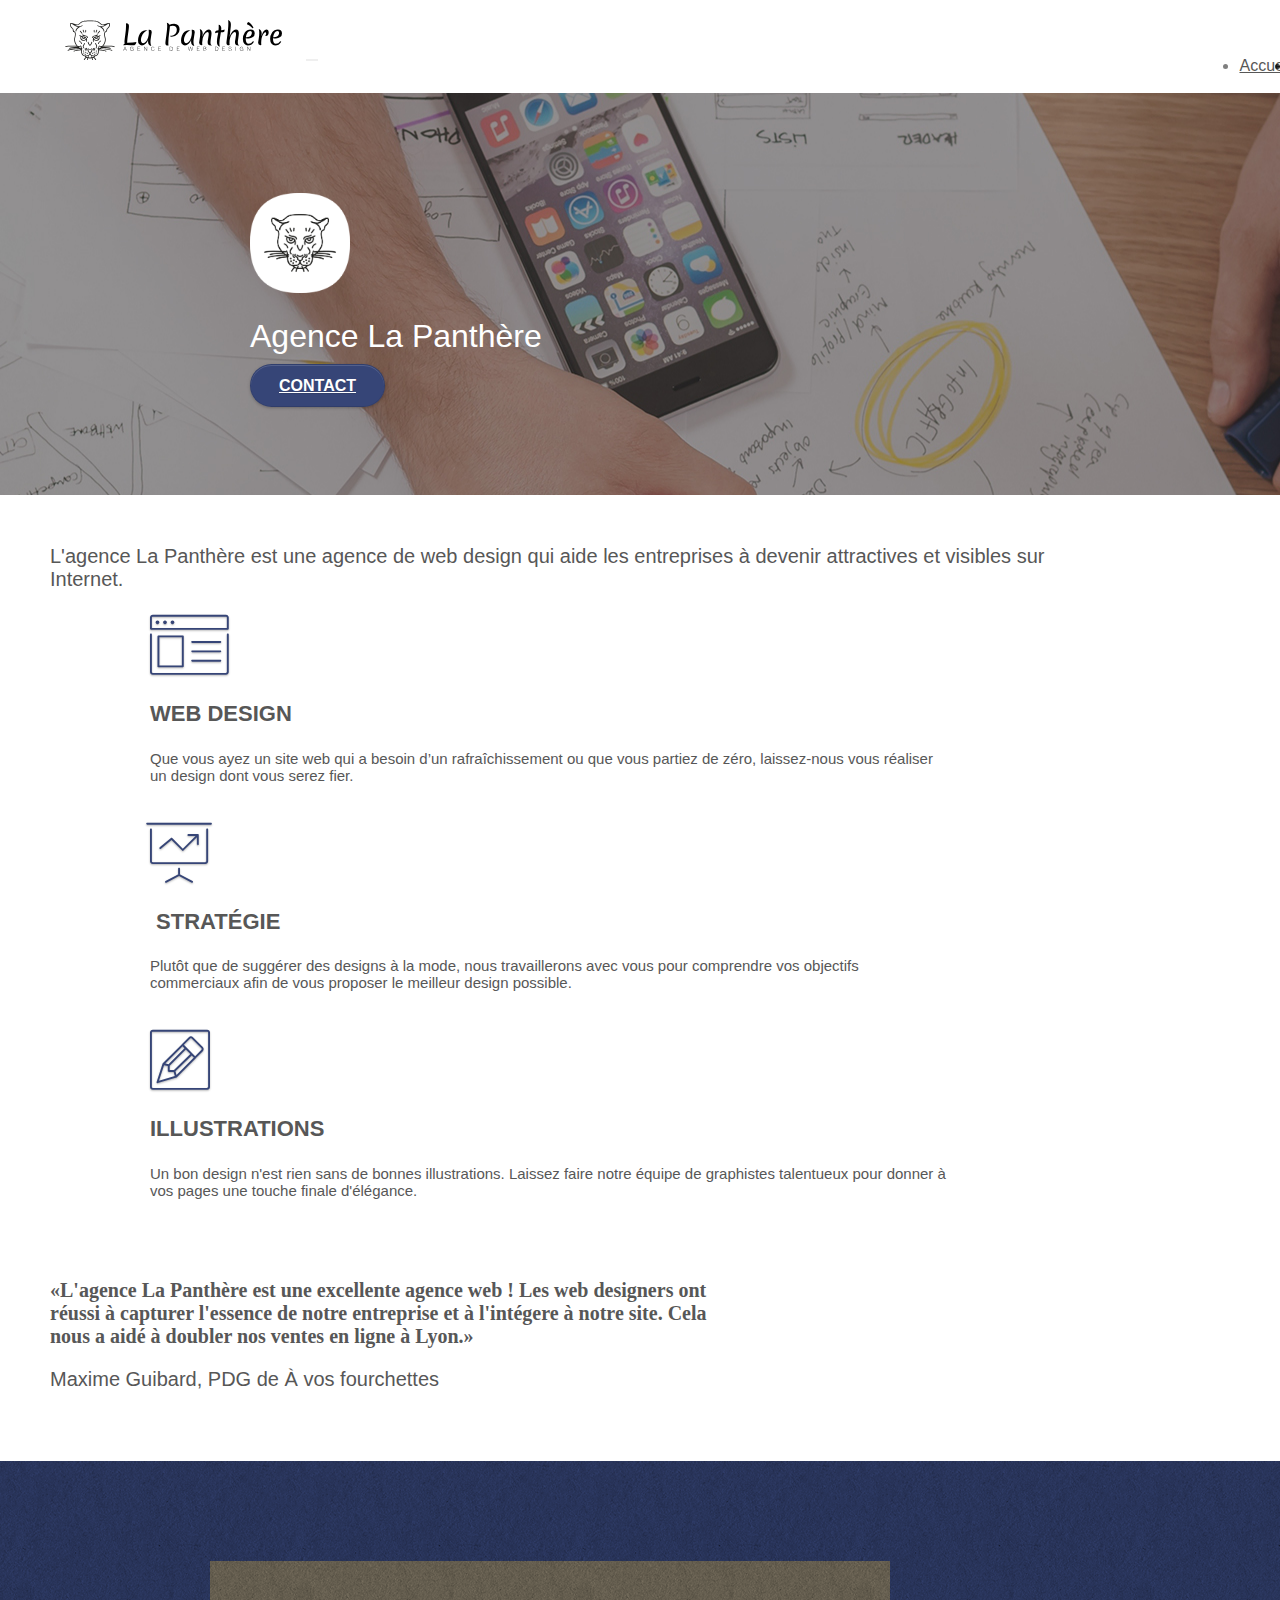
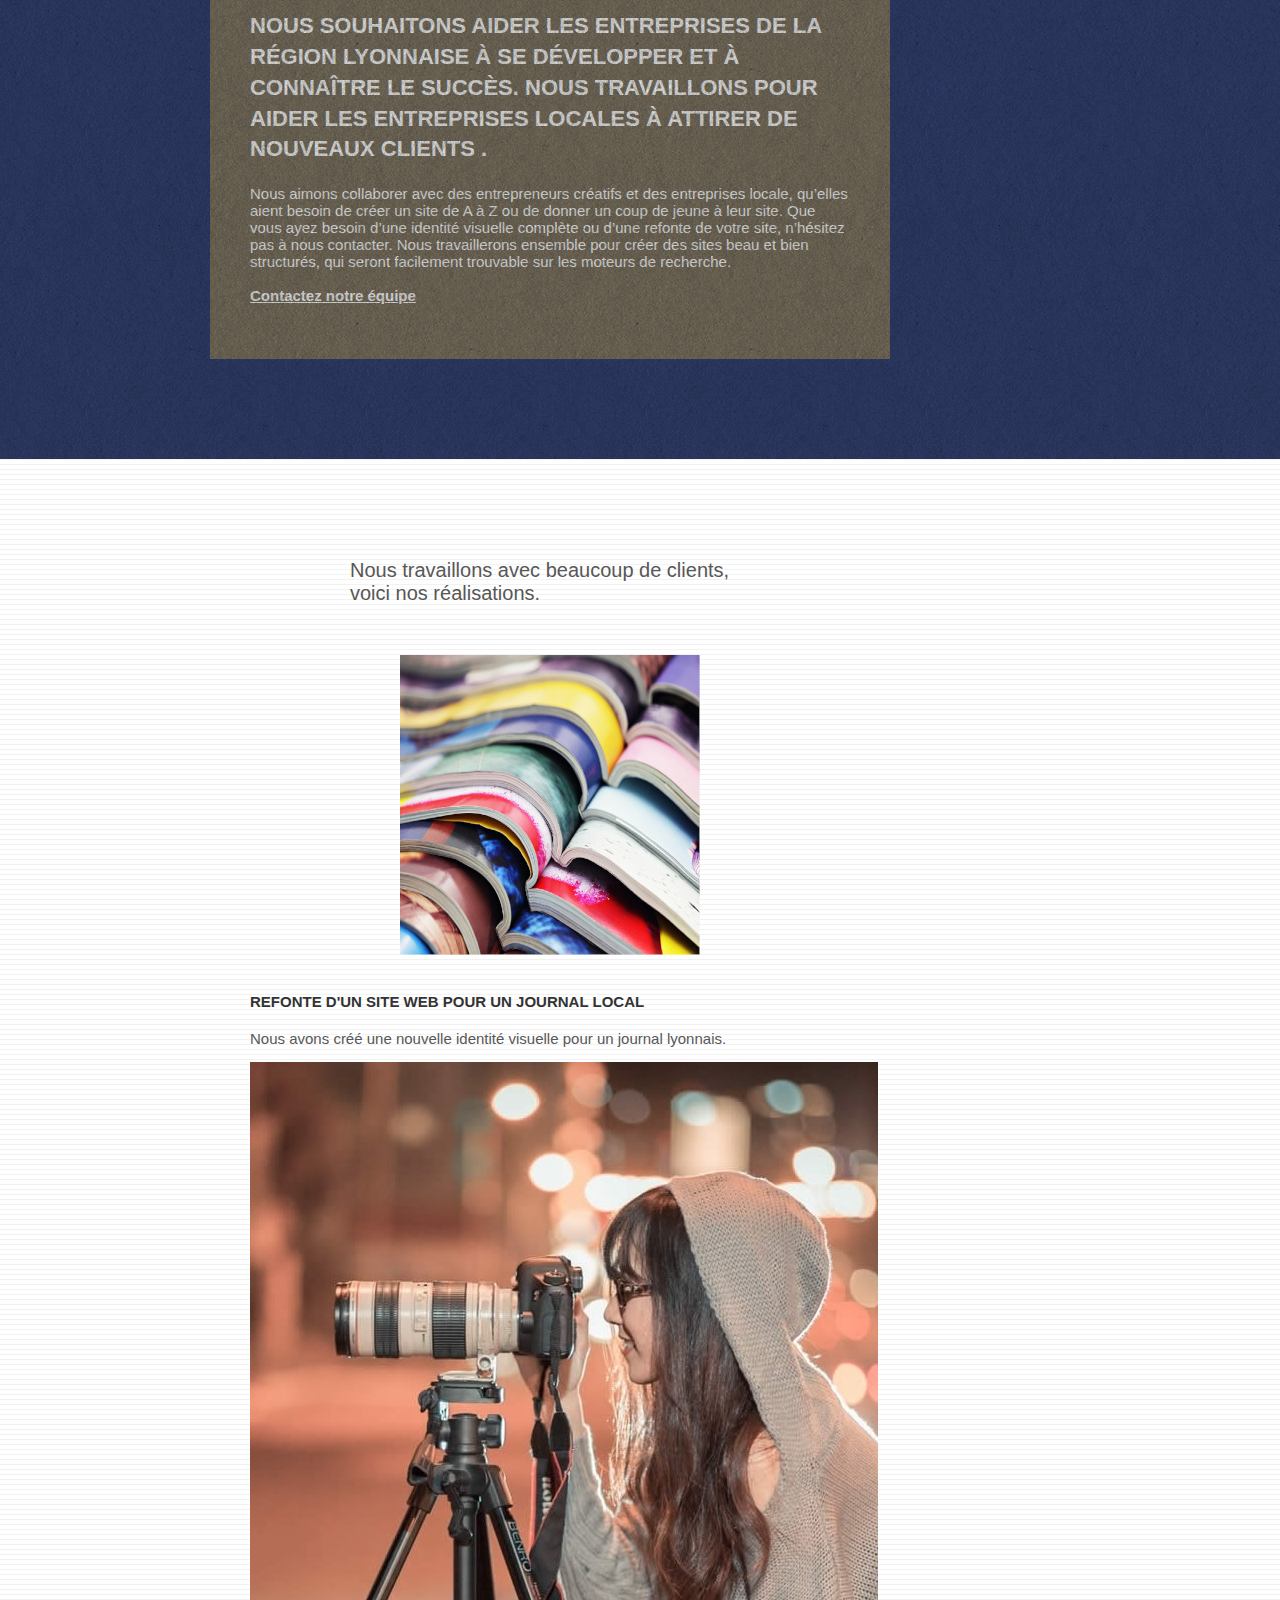
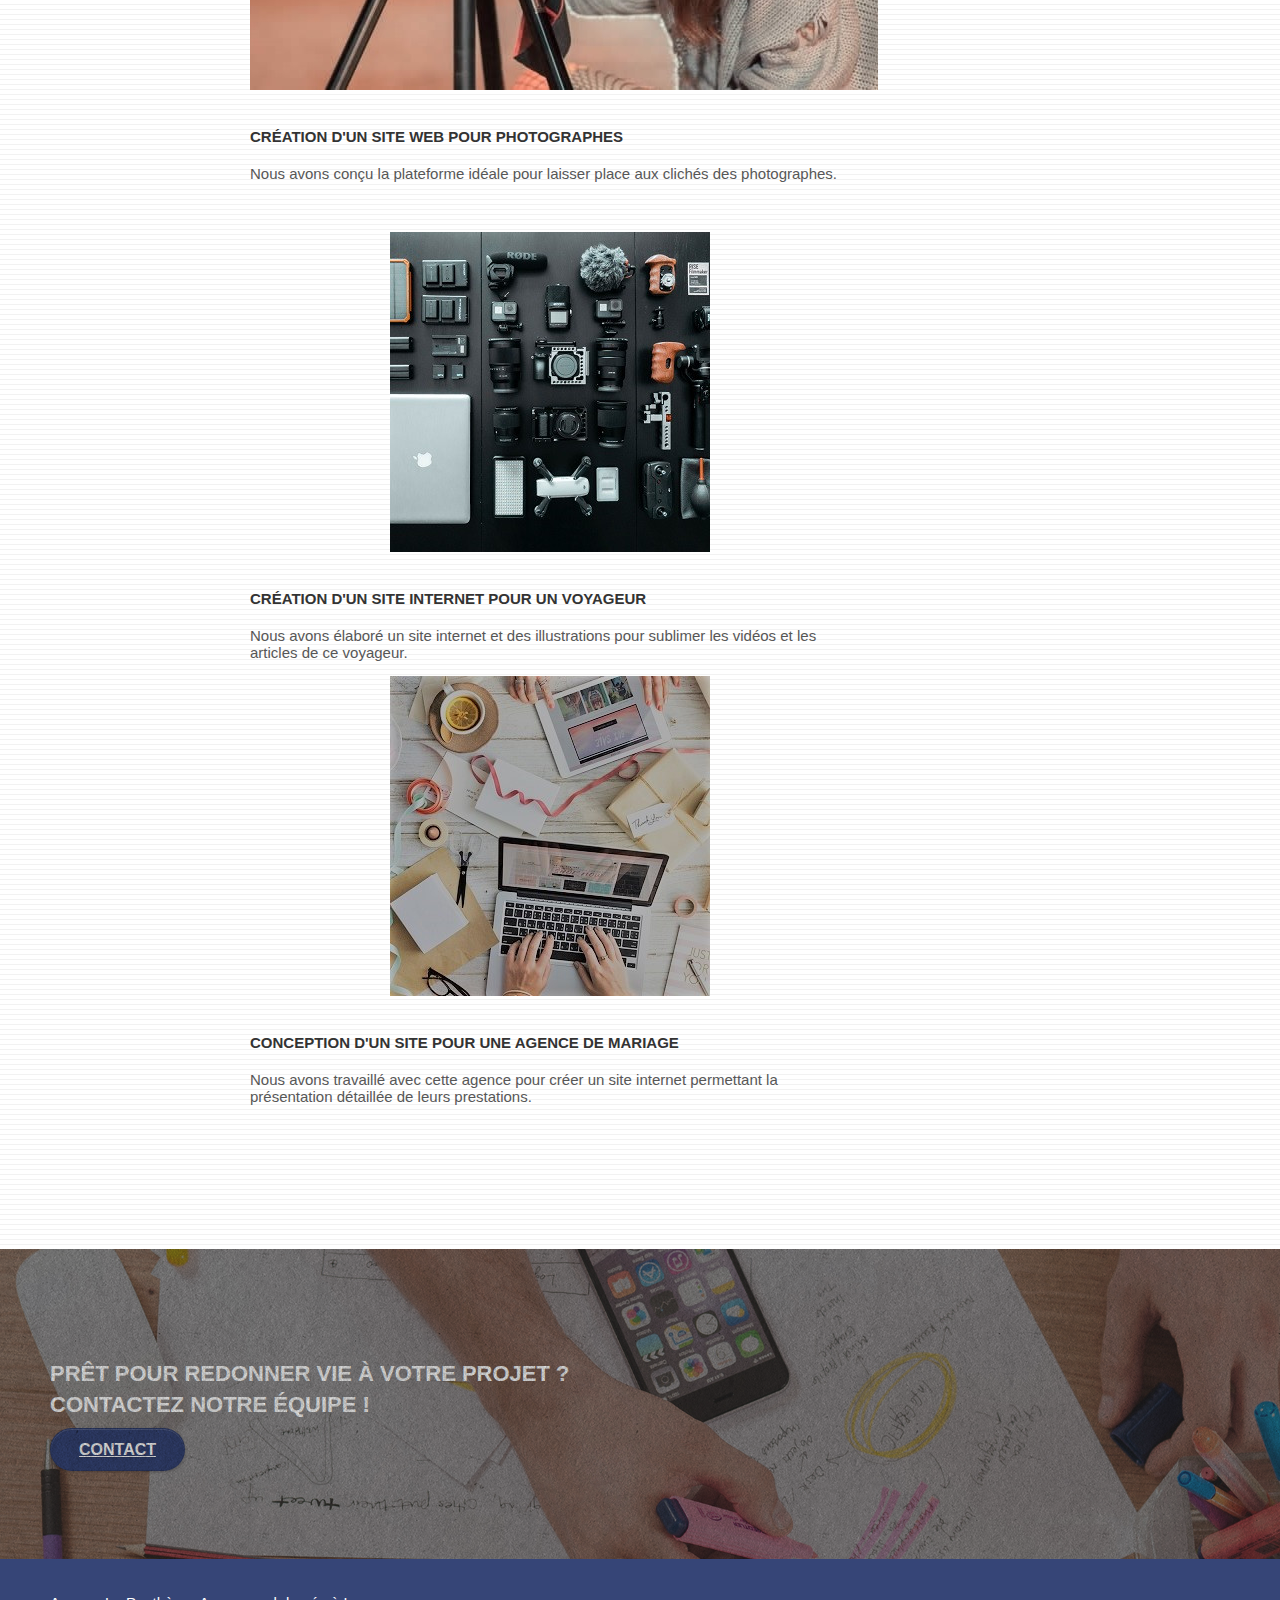
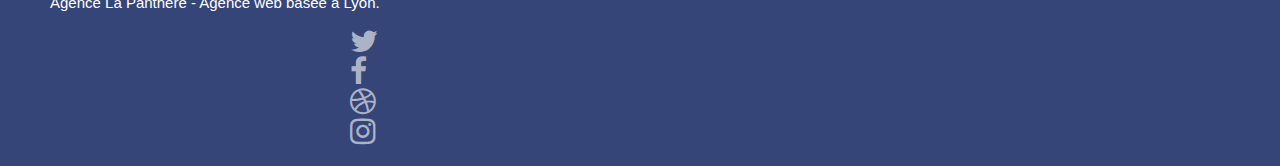
==== commit b1ae47e0: "Minification des fichiers js" ====
--- a/index.html
+++ b/index.html
@@ -6,17 +6,17 @@
     <meta name="viewport" content="width=device-width, initial-scale=1.0, viewport-fit=cover">
     <link rel="shortcut icon" type="image/png" href="favicon.jpg">
     
-	<link rel="stylesheet" type="text/css" href="./css/bootstrap.css">
-	<link rel="stylesheet" type="text/css" href="style.css">
+	<link rel="stylesheet" type="text/css" href="./css/bootstrap.min.css">
+	<link rel="stylesheet" type="text/css" href="style.min.css">
 	<link rel="stylesheet" type="text/css" href="./css/font-awesome.css">
 	<link rel="stylesheet" type="text/css" href="./css/et-line.css">
 	
     
-	<script src="./js/jquery-2.1.0.js"></script>
-	<script src="./js/bootstrap.js"></script>
-	<script src="./js/blocs.js"></script>
-	<script src="./js/jquery.touchSwipe.js" defer></script>
-	<script src="./js/gmaps.js"></script>
+	<script src="./js/jquery-2.1.0.min.js"></script>
+	<script src="./js/bootstrap.min.js"></script>
+	<script src="./js/blocs.min.js"></script>
+	<script src="./js/jquery.touchSwipe.min.js" defer></script>
+	<script src="./js/gmaps.min.js"></script>
 
     <title>Agence web La Panthere</title>
 
--- a/style.min.css
+++ b/style.min.css
@@ -0,0 +1 @@
+body{margin:0;padding:0;background:#fff;overflow-x:hidden;-webkit-font-smoothing:antialiased;-moz-osx-font-smoothing:grayscale}a,button{transition:all .3s ease-in-out;outline:0!important}a:hover{text-decoration:none;cursor:pointer}#page-loading-blocs-notifaction{position:fixed;top:0;bottom:0;width:100%;z-index:100000;background:#fff url(img/pageload-spinner.gif) no-repeat center center}.bloc{width:100%;clear:both;background:50% 50% no-repeat;padding:0 50px;-webkit-background-size:cover;-moz-background-size:cover;-o-background-size:cover;background-size:cover;position:relative}.bloc .container{padding-left:0;padding-right:0}.bloc-lg{padding:100px 50px}.bloc-md{padding:50px}.bloc-sm{padding:20px 50px}.bg-b-edge,.bg-bl-edge,.bg-br-edge,.bg-center,.bg-l-edge,.bg-r-edge,.bg-repeat,.bg-t-edge,.bg-tl-edge,.bg-tr-edge{-webkit-background-size:auto!important;-moz-background-size:auto!important;-o-background-size:auto!important;background-size:auto!important}.bg-repeat{background:repeat}.bg-t-edge{background:top no-repeat}.bloc-bg-texture::before{content:"";background-size:2px 2px;position:absolute;top:0;bottom:0;left:0;right:0}.texture-paper::before{background:url(img/texture-paper.png);background-size:280px 280px}.b-parallax{background-attachment:fixed}.d-bloc{color:rgba(255,255,255,.7)}.d-bloc button:hover{color:rgba(255,255,255,.9)}.d-bloc .icon-round,.d-bloc .icon-rounded,.d-bloc .icon-semi-rounded-a,.d-bloc .icon-semi-rounded-b,.d-bloc .icon-square{border-color:rgba(255,255,255,.9)}.d-bloc .divider-h span{border-color:rgba(255,255,255,.2)}.d-bloc .a-btn,.d-bloc .navbar a,.d-bloc .navbar-brand,.d-bloc a .icon-lg,.d-bloc a .icon-md,.d-bloc a .icon-sm,.d-bloc a .icon-xl,.d-bloc h1 a,.d-bloc h2 a,.d-bloc h3 a,.d-bloc h4 a,.d-bloc h5 a,.d-bloc h6 a,.d-bloc p a{color:rgba(255,255,255,.6)}.d-bloc .a-btn:hover,.d-bloc .navbar a:hover,.d-bloc .navbar-brand:hover,.d-bloc a:hover .icon-lg,.d-bloc a:hover .icon-md,.d-bloc a:hover .icon-sm,.d-bloc a:hover .icon-xl,.d-bloc h1 a:hover,.d-bloc h2 a:hover,.d-bloc h3 a:hover,.d-bloc h4 a:hover,.d-bloc h5 a:hover,.d-bloc h6 a:hover,.d-bloc p a:hover{color:rgba(255,255,255,1)}.d-bloc .navbar-toggle .icon-bar{background:rgba(255,255,255,1)}.d-bloc .btn-wire,.d-bloc .btn-wire:hover{color:rgba(255,255,255,1);border-color:rgba(255,255,255,1)}.d-bloc .panel{color:rgba(0,0,0,.5)}.d-bloc .panel button:hover{color:rgba(0,0,0,.7)}.d-bloc .panel icon{border-color:rgba(0,0,0,.7)}.d-bloc .panel .divider-h span{border-color:rgba(0,0,0,.1)}.d-bloc .panel .a-btn{color:rgba(0,0,0,.6)}.d-bloc .panel .a-btn:hover{color:rgba(0,0,0,1)}.d-bloc .panel .btn-wire,.d-bloc .panel .btn-wire:hover{color:rgba(0,0,0,.7);border-color:rgba(0,0,0,.3)}.d-bloc .panel,.l-bloc{color:rgba(0,0,0,.5)}.d-bloc .panel button:hover,.l-bloc button:hover{color:rgba(0,0,0,.7)}.l-bloc .icon-round,.l-bloc .icon-rounded,.l-bloc .icon-semi-rounded-a,.l-bloc .icon-semi-rounded-b,.l-bloc .icon-square{border-color:rgba(0,0,0,.7)}.d-bloc .panel .divider-h span,.l-bloc .divider-h span{border-color:rgba(0,0,0,.1)}.d-bloc .panel .a-btn,.l-bloc .a-btn,.l-bloc .navbar a,.l-bloc .navbar-brand,.l-bloc a .icon-lg,.l-bloc a .icon-md,.l-bloc a .icon-sm,.l-bloc a .icon-xl,.l-bloc h1 a,.l-bloc h2 a,.l-bloc h3 a,.l-bloc h4 a,.l-bloc h5 a,.l-bloc h6 a,.l-bloc p a{color:rgba(0,0,0,.6)}.d-bloc .panel .a-btn:hover,.l-bloc .a-btn:hover,.l-bloc .navbar a:hover,.l-bloc .navbar-brand:hover,.l-bloc a:hover .icon-lg,.l-bloc a:hover .icon-md,.l-bloc a:hover .icon-sm,.l-bloc a:hover .icon-xl,.l-bloc h1 a:hover,.l-bloc h2 a:hover,.l-bloc h3 a:hover,.l-bloc h4 a:hover,.l-bloc h5 a:hover,.l-bloc h6 a:hover,.l-bloc p a:hover{color:rgba(0,0,0,1)}.l-bloc .navbar-toggle .icon-bar{color:rgba(0,0,0,.6)}.d-bloc .panel .btn-wire,.d-bloc .panel .btn-wire:hover,.l-bloc .btn-wire,.l-bloc .btn-wire:hover{color:rgba(0,0,0,.7);border-color:rgba(0,0,0,.3)}.voffset{margin-top:30px}.voffset-lg{margin-top:80px}.row-no-gutters{margin-right:0;margin-left:0}.row.row-no-gutters>[class*=" col-"],.row.row-no-gutters>[class^=col-]{padding-right:0;padding-left:0}#bloc-1-hero h1{font-size:32px}.navbar{margin-bottom:0;z-index:1}.navbar-brand{height:auto;padding:3px 15px;font-size:25px;font-weight:400;font-weight:600;line-height:44px}.navbar-brand img{max-height:200px;margin:0 5px 0 0;display:inline}.navbar-brand img[src$=svg]{min-width:100px}.nav-center .navbar-brand img{margin:0}.navbar .nav{padding-top:2px;float:right;z-index:1}.nav>li{float:left;margin-top:4px;font-size:16px}.navbar-nav .open .dropdown-menu>li>a{text-align:inherit}.nav>li a:focus,.nav>li a:hover{background:0 0}.navbar-toggle{margin:10px 10px 0 0;border:0}.navbar-toggle:hover{background:0 0!important}.navbar-toggle .icon-bar{background-color:rgba(0,0,0,.5);width:26px}.nav-invert .navbar .nav{float:left}.nav-invert .navbar-brand,.nav-invert .navbar-header{float:right;position:relative;z-index:2}.text-20{font-size:20px}.text-15{font-size:15px}.texte-gras{font-weight:600;color:#575757}.pg-center{width:550px;margin:auto;width:100%}.div-center{width:700px}.textwidth-400{width:400px;margin:auto}.nav-place{display:flex;justify-content:space-around;margin-right:100px;width:200px;list-style:none}.nav-place a{text-decoration:none}@media (min-width:768px){.site-navigation{position:absolute;top:50%;right:20px;transform:translate(0,-50%);-webkit-transform:translateY(-50%)}.nav>li .dropdown-menu a,.nav>li .dropdown-menu a:hover{color:#484848}.nav-invert .site-navigation{left:0;right:0}.nav-center{text-align:center}.nav-center .navbar-header{width:100%}.nav-center .nav>li,.nav-center .navbar-brand,.nav-center .navbar-header{float:none;display:inline-block}.nav-center .site-navigation{position:relative;width:100%;right:0;margin-right:0;margin-top:20px}.nav-center.mini-nav .navbar-toggle{float:none;margin:10px auto 0}}.nav>li>.dropdown a{background:0 0!important;display:block;padding:14px 15px}nav .caret{margin:0 5px}.dropdown-menu .dropdown-menu{top:-8px;left:100%}.dropdown-menu .dropmenu-flow-right{top:100%;left:0;margin-left:-1px;border-top-left-radius:0;border-top-right-radius:0}.dropdown-menu .dropdown span{border:4px solid #000;border-top-color:transparent;border-right-color:transparent;border-bottom-color:transparent;margin:6px -5px 0 0!important;float:right}.mg-md{margin-top:10px;margin-bottom:20px}.mg-lg{margin-top:10px;margin-bottom:40px}.btn{margin:0 5px 5px 0}.btn.pull-right{margin:0 0 5px 5px}.btn-d,.btn-d:focus,.btn-d:hover{color:#fff;background:rgba(0,0,0,.3)}button{outline:0!important}.btn-rd{border-radius:40px}.btn-clean{border:1px solid rgba(0,0,0,.08);border-bottom-color:rgba(0,0,0,.1);text-shadow:0 1px 0 rgba(0,0,1,.1);box-shadow:0 1px 3px rgba(0,0,1,.25),inset 0 1px 0 0 rgba(255,255,255,.15)}.icon-md{font-size:30px!important}.icon-lg{font-size:60px!important}.sm-shadow{text-shadow:0 1px 2px rgba(0,0,0,.3)}.panel-sq,.panel-sq .panel-footer,.panel-sq .panel-heading{border-radius:0}.panel-rd{border-radius:30px}.panel-rd .panel-heading{border-radius:29px 29px 0 0}.panel-rd .panel-footer{border-radius:0 0 29px 29px}.form-control{border-color:rgba(0,0,0,.1);box-shadow:none}.scrollToTop{width:40px;height:40px;position:fixed;bottom:20px;right:20px;opacity:0;z-index:500;transition:all .3s ease-in-out}.scrollToTop span{margin-top:6px}.showScrollTop{font-size:14px;opacity:1}a[data-lightbox]{position:relative;display:block;text-align:center}a[data-lightbox]:hover::before{content:"+";font-family:HelveticaNeue-Light,"Helvetica Neue Light","Helvetica Neue",Helvetica,Arial;font-size:32px;width:50px;height:50px;margin-left:-25px;border-radius:50%;background:rgba(0,0,0,.6);color:#fff;font-weight:100;z-index:1;position:absolute;top:50%;transform:translateY(-50%);-webkit-transform:translateY(-50%)}a[data-lightbox]:hover img{opacity:.6;-webkit-animation-fill-mode:none;animation-fill-mode:none}#lightbox-modal{display:flex;align-items:center}#lightbox-modal .modal-dialog{width:90%;max-width:900px;margin:0 auto 0}#lightbox-modal .modal-dialog img{max-height:90vh;margin:0 auto}.lightbox-caption{padding:20px;color:#fff;background:rgba(0,0,0,.5);position:absolute;left:15px;right:15px;bottom:5px}.close-lightbox{color:#fff;font-size:30px;position:absolute;top:20px;right:20px;z-index:20;background:rgba(0,0,0,.5);border:none;line-height:30px;padding:0 9px 5px;opacity:.3}.close-lightbox:hover,.next-lightbox:hover,.prev-lightbox:hover{opacity:1;color:#fff}.next-lightbox,.prev-lightbox{font-size:20px;color:rgba(255,255,255,.9);background:rgba(0,0,0,.5);transition:all .2s ease-in-out;position:absolute;top:45%;z-index:1;opacity:.4}.next-lightbox{padding:6px 8px 1px 13px;right:25px}.prev-lightbox{padding:6px 13px 1px 10px;left:25px}.snapshot-lb .modal-body{padding-bottom:45px}.snapshot-lb .lightbox-caption{padding:0;color:rgba(0,0,0,.5);background:0 0}.btn,a,h1,h2,h3,h4,h5,h6,label,p{font-family:helvetica;font-weight:400;color:#575757!important}.container{max-width:1000px}.hero-bloc-text{font-size:38px}.hero-bloc-text-sub{font-size:36px}.statement-bloc-text{line-height:26px;font-style:italic;font-size:20px;text-align:center;font-weight:lighter;max-width:520px;margin:auto auto auto auto}p{font-size:15px}.tight-width-whitespace{max-width:600px;margin:auto auto auto auto}.h1{font-size:20px;font-family:"Open Sans"}.cta-hero{margin-top:22px;color:#fff!important;text-transform:uppercase;padding:12px 28px 12px 28px;font-size:16px;font-weight:700}.social{max-width:400px;margin:auto auto auto auto}h2{font-size:22px;line-height:1.4em;text-transform:uppercase;font-weight:700;color:#333}h3{font-size:15px;text-transform:uppercase;font-weight:700;color:#333!important}.med-width-whitespace{max-width:800px;margin:auto auto auto auto;box-shadow:0 0 0 #000}h1{color:#333!important}h4{color:#333!important}.icons{margin-bottom:14px;margin-top:24px}.white{color:#fff!important}.portfolio-thumb{margin-bottom:24px}.portfolio-row{margin-bottom:44px;margin-top:50px}.avatar{box-shadow:0 4px 9px rgba(0,0,0,.3)}.black-background{background-color:rgba(165,147,99,.7);padding:40px 40px 40px 40px}.bold-link{font-weight:900;text-decoration:underline!important}.bgc-white{background-color:#fff}.bgc-dark-slate-blue{background-color:#364577}.bgc-dark-slate-blue{background-color:#364577}.tc-white{color:#fff!important}.btn-dark-slate-blue{background:#364577;color:#fff!important}.btn-dark-slate-blue:hover{background:#4e64ac!important;color:#fff!important}.ltc-white{color:#fff!important}.ltc-white:hover{color:#ccc!important}.ltc-atomic-tangerine{color:#f3976c!important}.ltc-atomic-tangerine:hover{color:#c27956!important}.icon-dark-slate-blue{color:#364577!important;border-color:#364577!important}.bg-dots-bg{background-image:url(img/dots-bg.png)}.bg-lines-h2-bg{background-image:url(img/lines-h2-bg.png)}.bg-banniere{background-image:url(img/agence-la-panthere.jpg)}.bg-presentation{background-image:url(img/image-de-presentation.jpg)}@media (max-width:1024px){.bloc{padding-left:20px;padding-right:20px}.bloc-tile-2.full-width-bloc .container,.bloc-tile-3.full-width-bloc .container,.bloc-tile-4.full-width-bloc .container,.bloc.full-width-bloc{padding-left:0;padding-right:0}}@media (max-width:992px) and (min-width:768px){.navbar .nav{max-width:80%}.nav-center.navbar .nav{max-width:100%}}@media only screen and (min-width:768px) and (max-width:1024px) and (orientation:landscape){.b-parallax{background-attachment:scroll}}@media only screen and (min-width:1024px) and (max-width:1366px) and (-webkit-min-device-pixel-ratio:1.5){.b-parallax{background-attachment:scroll}}@media (max-width:991px){.container{width:100%}.b-parallax{background-attachment:scroll}#hero-bloc,.page-container{overflow-x:hidden;position:relative}.bloc-group,.bloc-group .bloc{display:block;width:100%}.textwidth-400{width:100%}.div-center{width:100%}.img-responsive{width:100%}}@media (max-width:767px){.page-container{overflow-x:hidden;position:relative}#disqus_thread,h1,h2,h3,h4,h5,h6,p{padding-left:10px!important;padding-right:10px!important}.b-parallax{background-attachment:scroll}.navbar .nav{padding-top:0;border-top:1px solid rgba(0,0,0,.2);float:none!important}.navbar.row{margin-left:0;margin-right:0}.site-navigation{position:inherit;transform:none;-webkit-transform:none;-ms-transform:none}.nav>li{margin-top:0;border-bottom:1px solid rgba(0,0,0,.1);background:rgba(0,0,0,.05);text-align:left;padding-left:15px;width:100%}.nav>li:hover{background:rgba(0,0,0,.08)}.dropdown .dropdown a .caret{float:none;margin:5px 0 0 10px!important;border:4px solid #000;border-bottom-color:transparent;border-right-color:transparent;border-left-color:transparent}#hero-bloc .navbar .nav{background:rgba(0,0,0,.8)}#hero-bloc .navbar .nav a{color:rgba(255,255,255,.6)}.hero{padding:50px 0}.hero-nav{left:-1px;right:-1px}.navbar-collapse{padding:0;overflow-x:hidden;-webkit-box-shadow:none;box-shadow:none}.navbar-brand img{max-height:40px;width:auto}.nav-invert .navbar-header{float:none;width:100%}.nav-invert .navbar-toggle{float:left;margin-left:10px}.bloc{padding-left:0;padding-right:0}.bloc-lg,.bloc-xl,.bloc-xxl{padding:40px 0}.bloc-md,.bloc-sm{padding-left:0;padding-right:0}.bloc-fill-screen .fill-bloc-bottom-edge,.bloc-fill-screen .fill-bloc-top-edge,.bloc-tile-2 .container,.bloc-tile-3 .container,.bloc-tile-4 .container{padding-left:0;padding-right:0}.a-block{padding:0 10px}.btn-dwn{display:none}.voffset{margin-top:5px}.voffset-md{margin-top:20px}.voffset-lg{margin-top:30px}form{padding:5px}.close-lightbox{display:inline-block}.blocsapp-device-iphone5{background-size:216px 425px;padding-top:60px;width:216px;height:425px}.blocsapp-device-iphone5 img{width:180px;height:320px}}@media (max-width:400px){.bloc{padding-left:0;padding-right:0}}@media (max-width:767px){.bloc-mob-center-text{text-align:center}}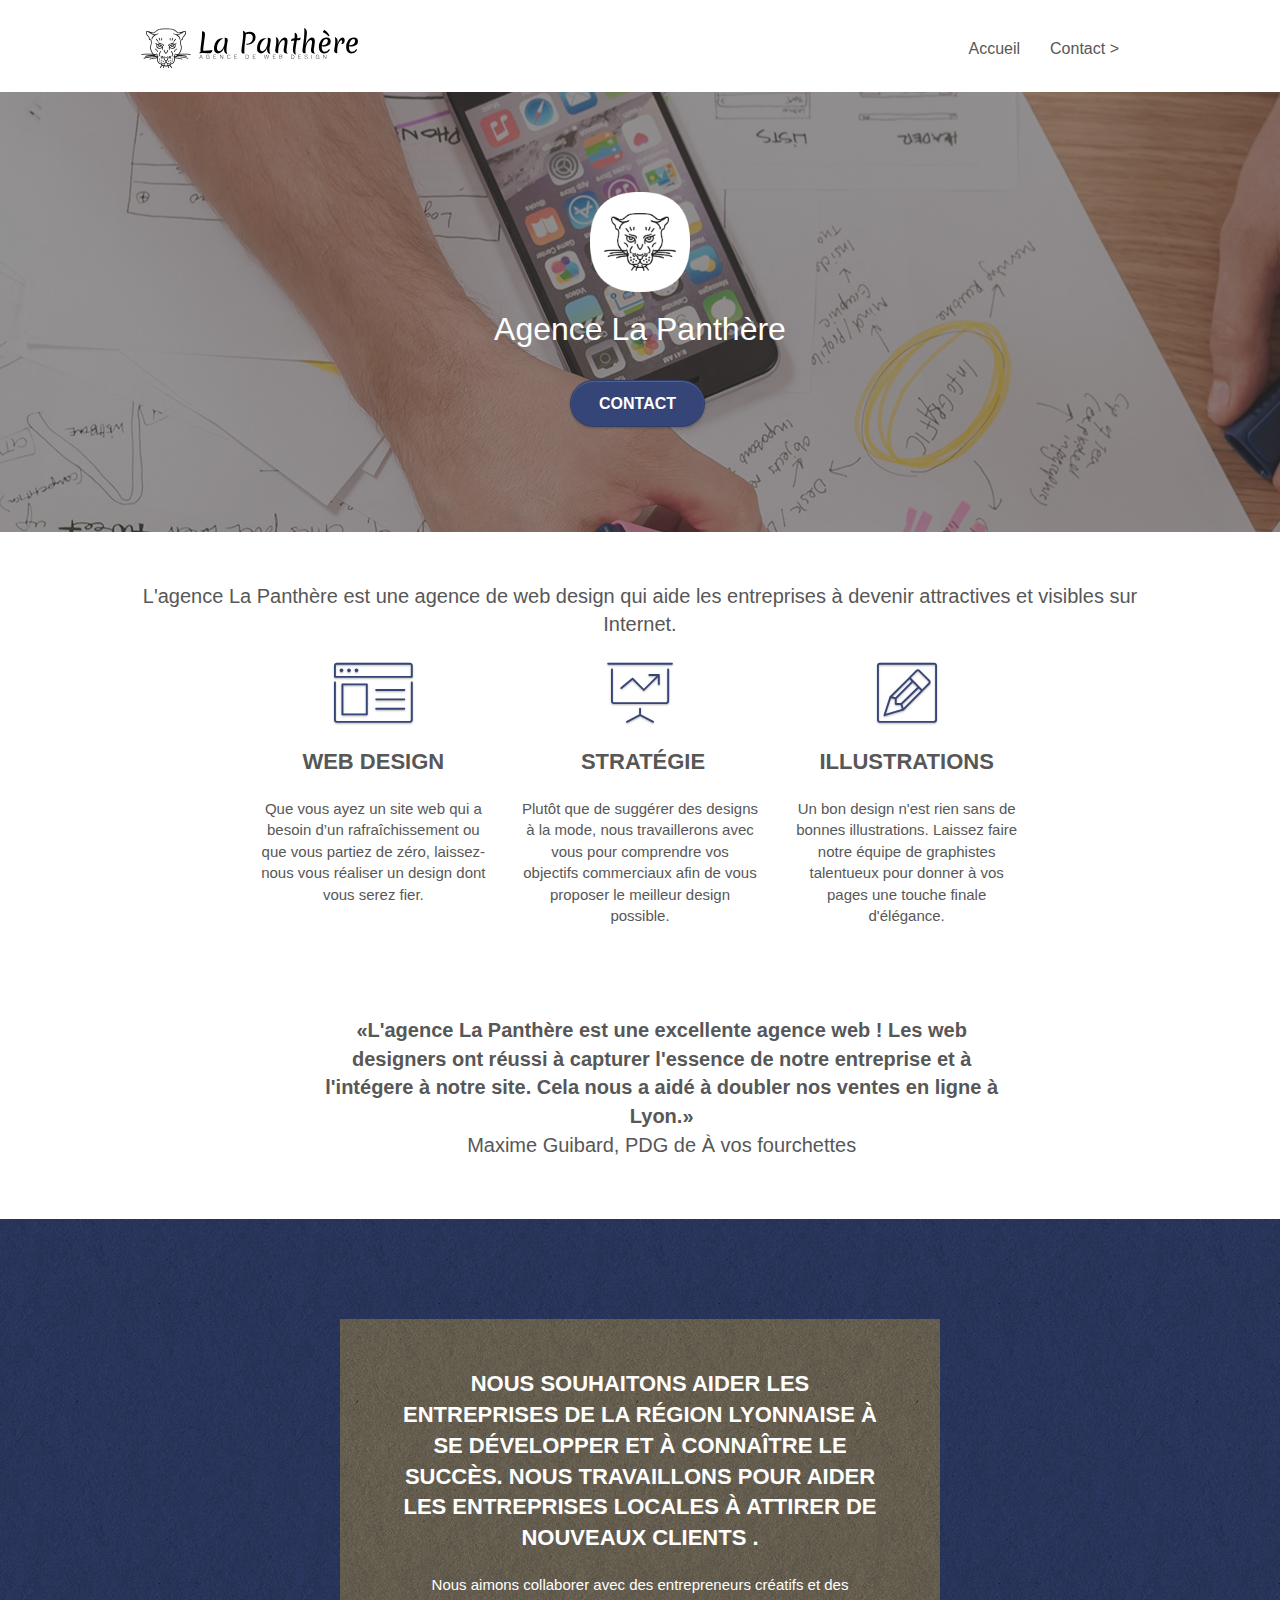
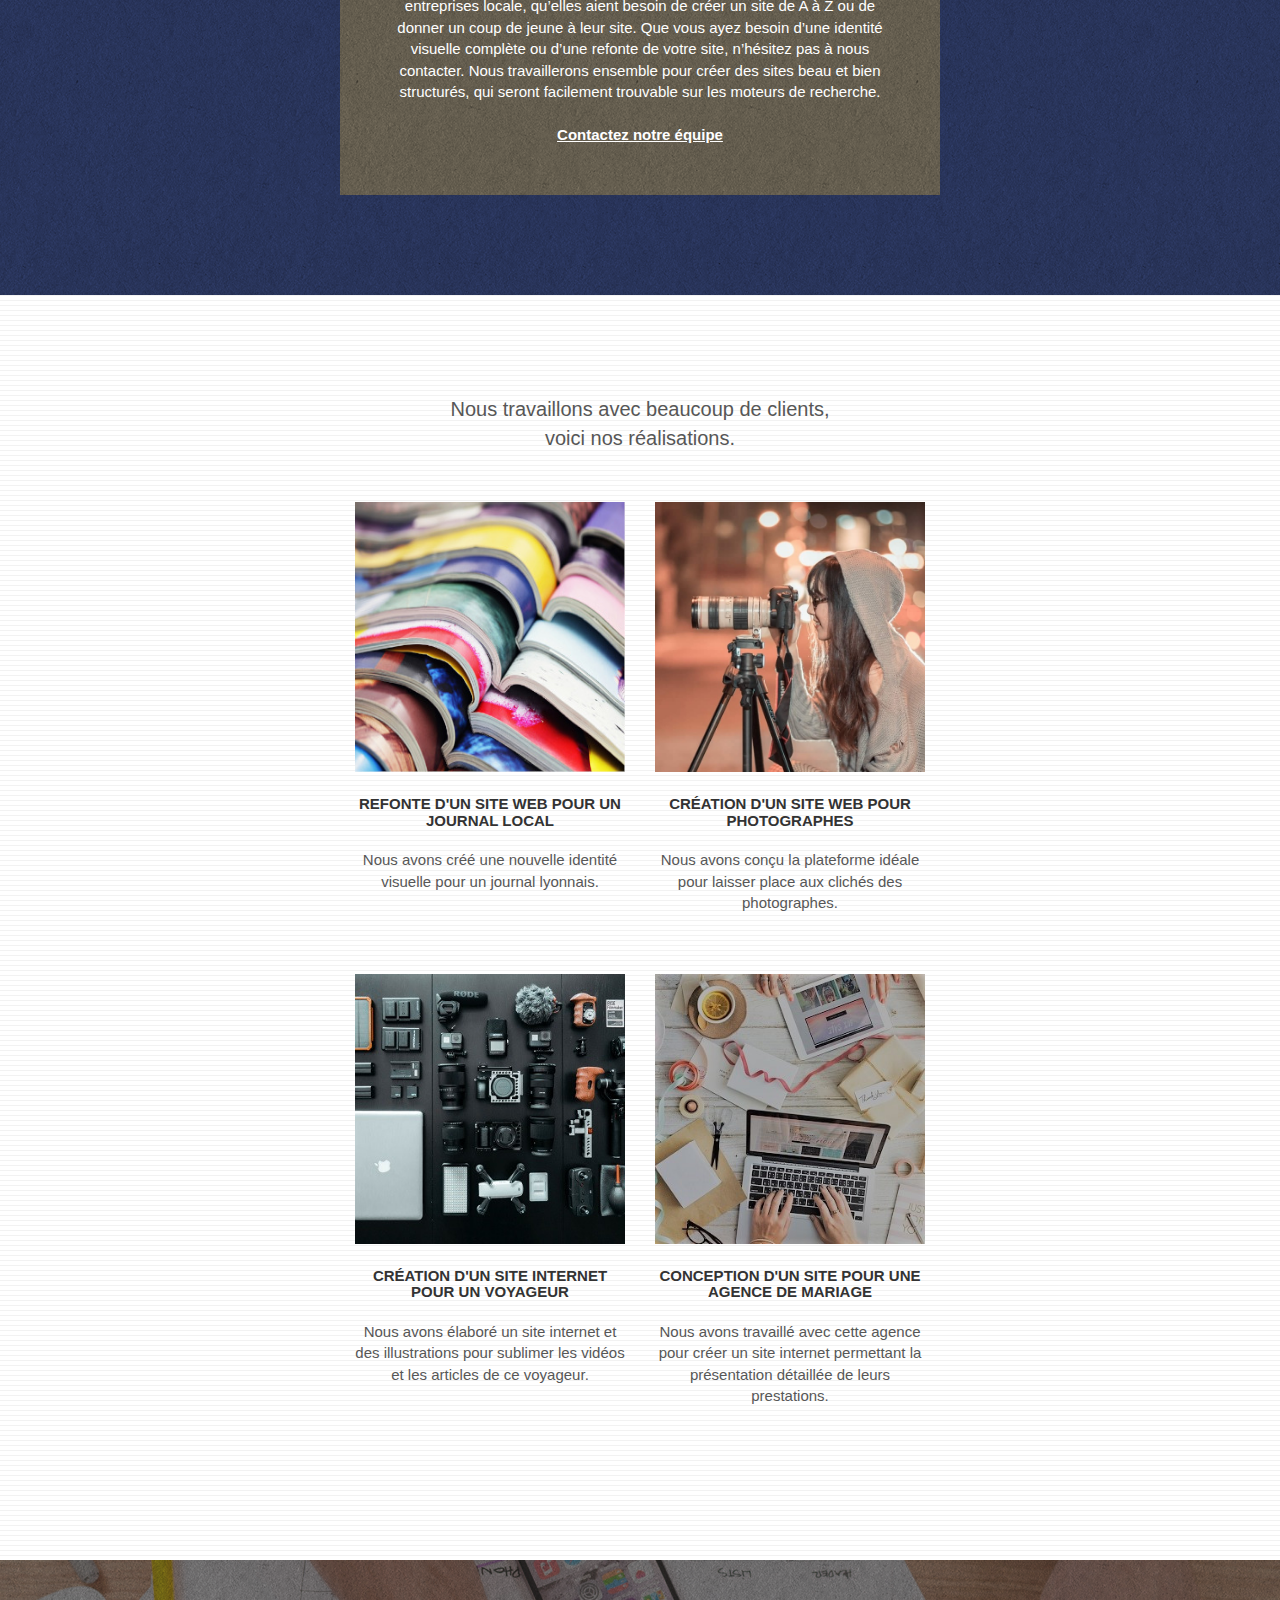
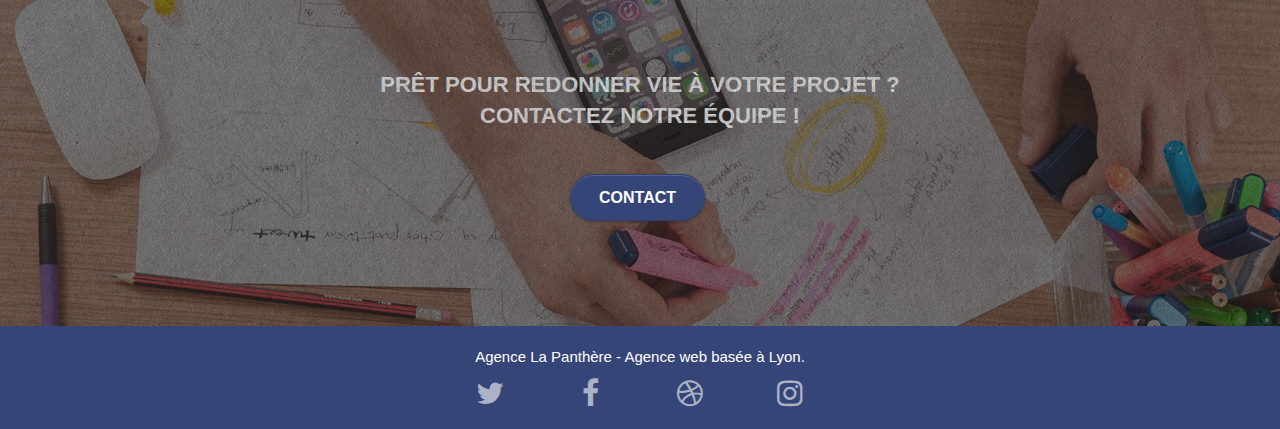
==== commit 9e7068e1: "Suppression des / à la fin des balises img" ====
--- a/index.html
+++ b/index.html
@@ -37,7 +37,7 @@
 
 		<nav class="navbar row">
 			<div class="navbar-header">
-				<a class="navbar-brand" href="index.html"><img src="img/agence-la-panthere-monochrome.svg" alt=" logo agence web design Lyon" height="40" /></a>
+				<a class="navbar-brand" href="index.html"><img src="img/agence-la-panthere-monochrome.svg" alt=" logo agence web design Lyon" height="40" ></a>
 				<button id="nav-toggle" type="button" class="ui-navbar-toggle navbar-toggle" data-toggle="collapse" data-target=".navbar-1">
 					<span class="sr-only">Toggle navigation</span><span class="icon-bar"></span><span class="icon-bar"></span><span class="icon-bar"></span>
 				</button>
@@ -64,7 +64,7 @@
 	<div class="container bloc-lg">
 		<div class="row tight-width-whitespace">
 			<div class="col-sm-12">
-				<img src="img/logo.png" class="center-block image-resize-mode" width="100" alt="Agence La Panthère, agence web lyon, création logo lyon" />
+				<img src="img/logo.png" class="center-block image-resize-mode" width="100" alt="Agence La Panthère, agence web lyon, création logo lyon" >
 				<h1 class="text-center hero-bloc-text tc-white ">
 					Agence La Panthère
 				</h1>
@@ -157,7 +157,7 @@
 		</div>
 		<div class="row tight-width-whitespace portfolio-row">
 			<div class="col-sm-6">
-				<a href="#" data-lightbox="img/1-redim.jpg" data-gallery-id="gallery-1" data-caption="Refonte d'un site web pour un journal local" data-frame="snapshot-lb"><img src="img/1-redim.jpg" alt="lyon web design logo agence web meilleure agence et refonte site web journal" class="img-responsive portfolio-thumb" /></a>
+				<a href="#" data-lightbox="img/1-redim.jpg" data-gallery-id="gallery-1" data-caption="Refonte d'un site web pour un journal local" data-frame="snapshot-lb"><img src="img/1-redim.jpg" alt="lyon web design logo agence web meilleure agence et refonte site web journal" class="img-responsive portfolio-thumb" ></a>
 				<h3 class="mg-md text-center">
 					Refonte d'un site web pour un journal local
 				</h3>
@@ -177,7 +177,7 @@
 		</div>
 		<div class="row tight-width-whitespace portfolio-row">
 			<div class="col-sm-6">
-				<a href="#" data-lightbox="img/3.jpg" data-gallery-id="gallery-1" data-caption="Création d'un site internet pour un voyageur" data-frame="snapshot-lb"><img src="img/3.jpg" class="img-responsive portfolio-thumb" alt="lyon web design logo agence web meilleure agence, Création d'un site web pour voyageur"/></a>
+				<a href="#" data-lightbox="img/3.jpg" data-gallery-id="gallery-1" data-caption="Création d'un site internet pour un voyageur" data-frame="snapshot-lb"><img src="img/3.jpg" class="img-responsive portfolio-thumb" alt="lyon web design logo agence web meilleure agence, Création d'un site web pour voyageur"></a>
 				<h3 class="mg-md text-center">
 					Création d'un site internet pour un voyageur
 				</h3>
@@ -186,7 +186,7 @@
 				</p>
 			</div>
 			<div class="col-sm-6">
-				<a href="#" data-lightbox="img/4.jpg" data-gallery-id="gallery-1" data-caption="Conception d'un site pour une agence de mariage" data-frame="snapshot-lb"><img src="img/4.jpg" class="img-responsive portfolio-thumb" alt="lyon web design logo agence web meilleure agence, Création d'un site web pour agence de mariage" /></a>
+				<a href="#" data-lightbox="img/4.jpg" data-gallery-id="gallery-1" data-caption="Conception d'un site pour une agence de mariage" data-frame="snapshot-lb"><img src="img/4.jpg" class="img-responsive portfolio-thumb" alt="lyon web design logo agence web meilleure agence, Création d'un site web pour agence de mariage" ></a>
 				<h3 class="mg-md text-center">
 					Conception d'un site pour une agence de mariage
 				</h3>
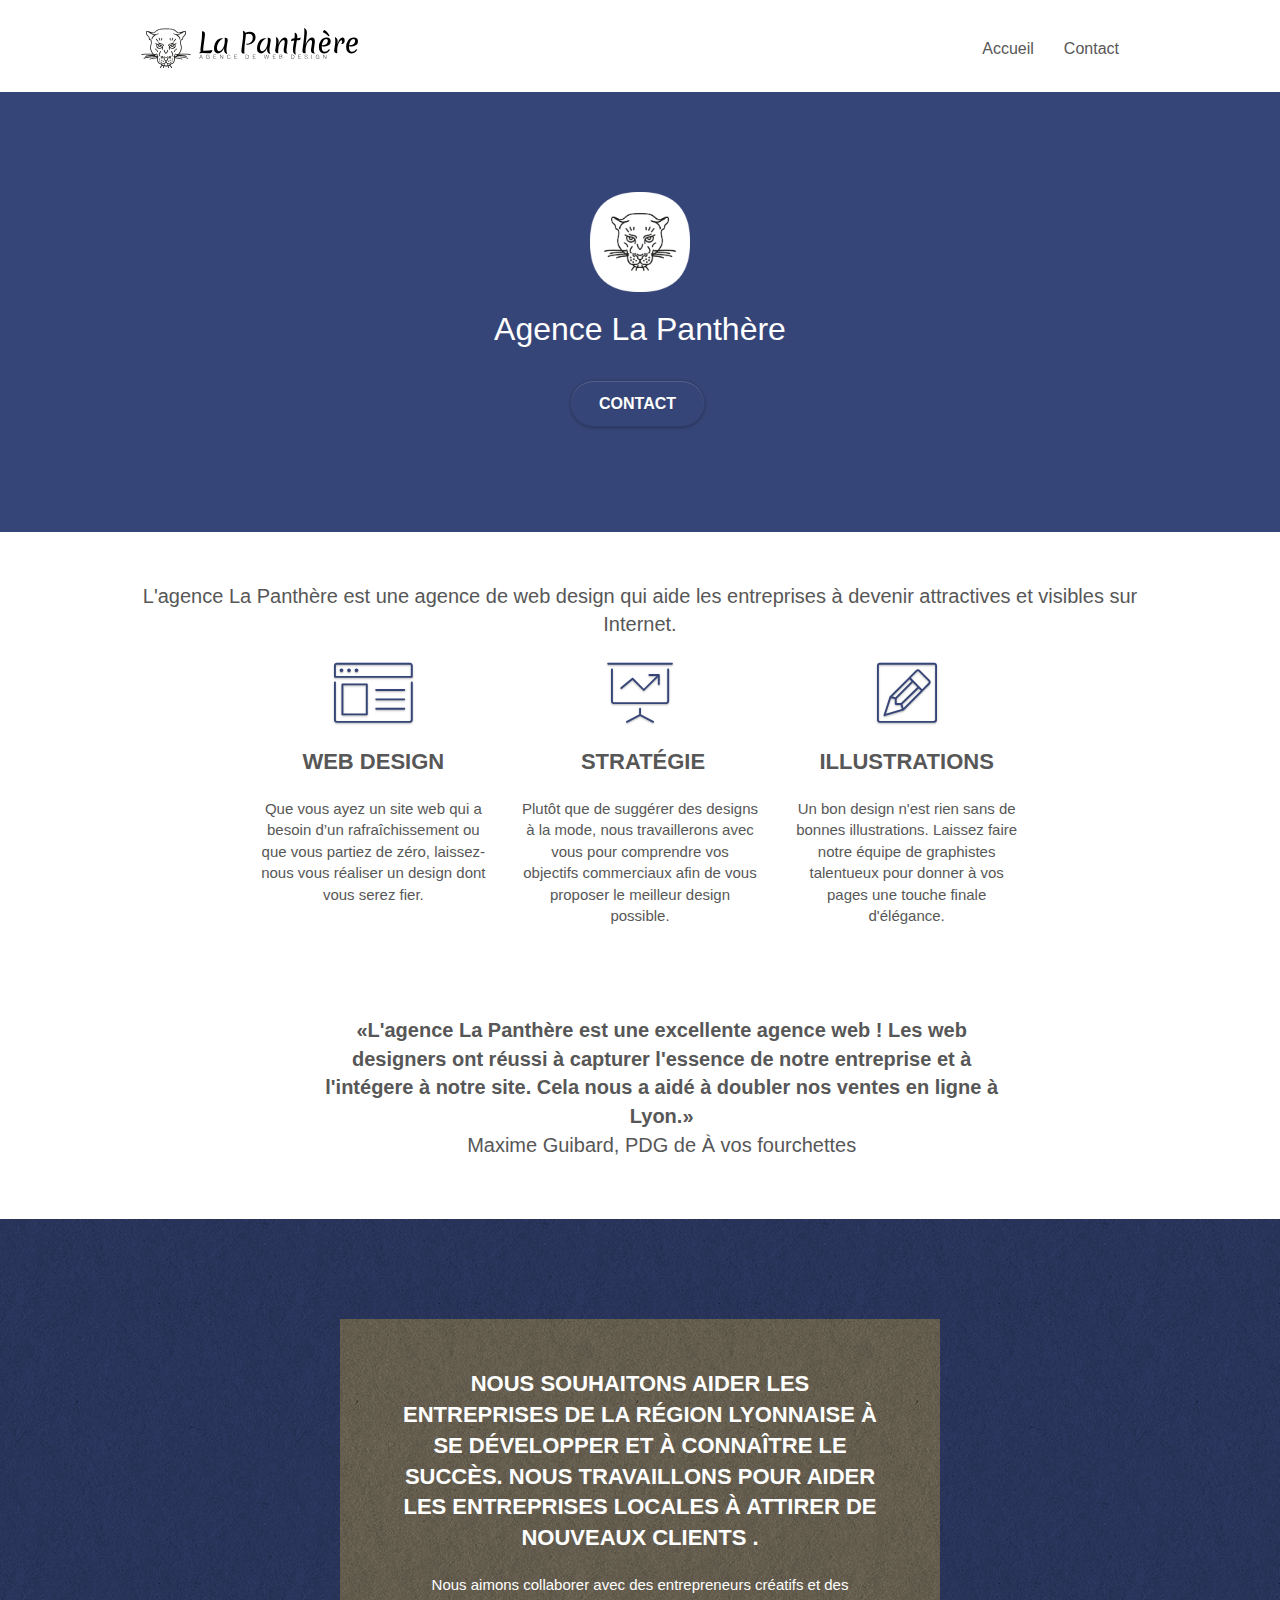
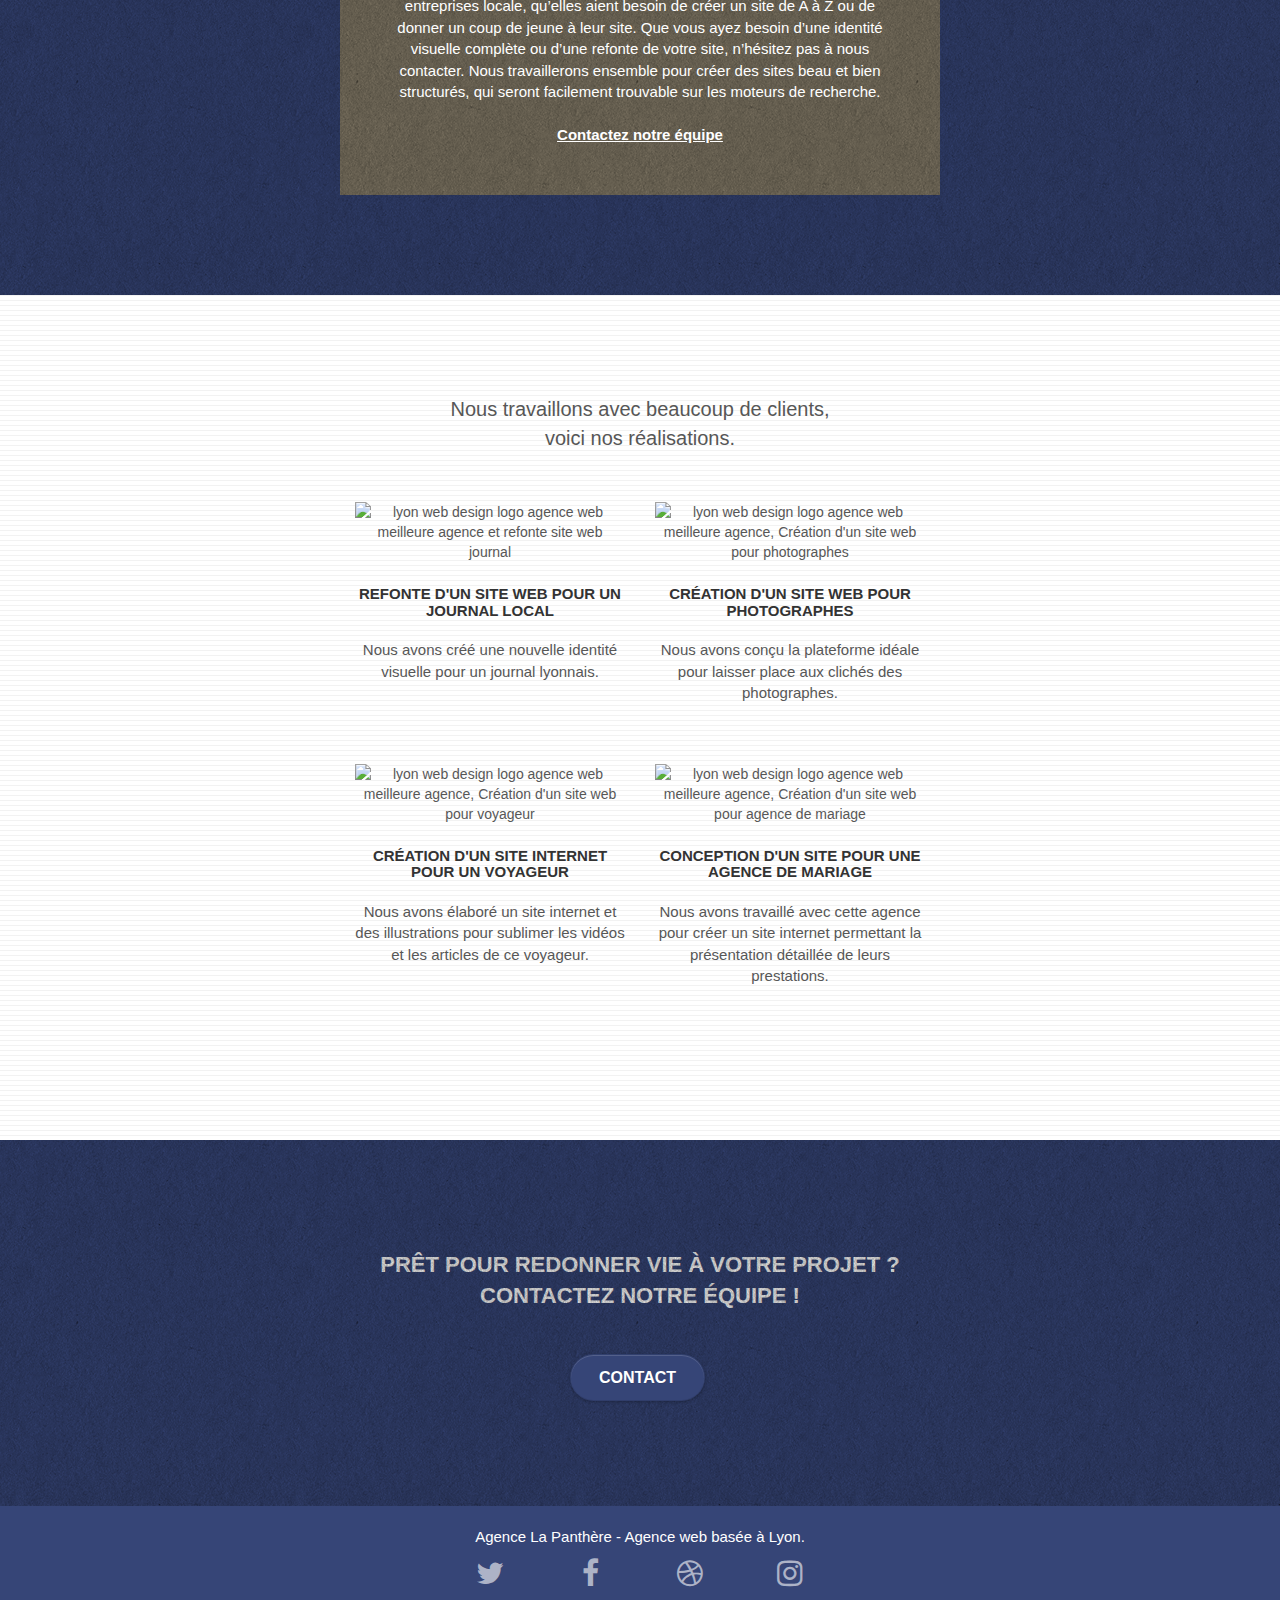
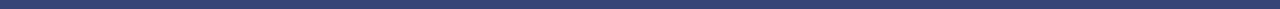
==== commit 2c7e0fbe: "Suppression du chevron après le mot Contact et renommage de la page2.html en contact.html" ====
--- a/index.html
+++ b/index.html
@@ -12,11 +12,7 @@
 	<link rel="stylesheet" type="text/css" href="./css/et-line.css">
 	
     
-	<script src="./js/jquery-2.1.0.min.js"></script>
-	<script src="./js/bootstrap.min.js"></script>
-	<script src="./js/blocs.min.js"></script>
-	<script src="./js/jquery.touchSwipe.min.js" defer></script>
-	<script src="./js/gmaps.min.js"></script>
+	
 
     <title>Agence web La Panthere</title>
 
@@ -50,7 +46,7 @@
 					<li>
 					</li>
 					<li>
-						<a href="page2.html">Contact &gt;</a>
+						<a href="contact.html">Contact</a>
 					</li>
 				</ul>
 			</div>
@@ -166,7 +162,7 @@
 				</p>
 			</div>
 			<div class="col-sm-6">
-				<a href="#" data-lightbox="img/2.jpg" data-gallery-id="gallery-1" data-caption="Création d'un site web pour photographes" data-frame="snapshot-lb"><img src="img/2.jpg" class="img-responsive portfolio-thumb" alt="lyon web design logo agence web meilleure agence, Création d'un site web pour photographes" /></a>
+				<a href="#" data-lightbox="img/2.jpg" data-gallery-id="gallery-1" data-caption="Création d'un site web pour photographes" data-frame="snapshot-lb"><img src="img/2.jpg" class="img-responsive portfolio-thumb" alt="lyon web design logo agence web meilleure agence, Création d'un site web pour photographes" ></a>
 				<h3 class="mg-md text-center">
 					Création d'un site web pour photographes
 				</h3>
@@ -225,22 +221,22 @@
 				<div class="row row-no-gutters social">
 					<div class="col-sm-3">
 						<div class="text-center">
-							<a class="social" href="index.html" title="Twitter"><span class="fa fa-twitter icon-md"></span></a>
-						</div>
-					</div>
-					<div class="col-sm-3">
-						<div class="text-center">
-							<a class="social" href="index.html" title="Facebook"><span class="fa fa-facebook icon-md"></span></a>
-						</div>
-					</div>
-					<div class="col-sm-3">
-						<div class="text-center">
-							<a class="social" href="index.html" title="Dribble"><span class="fa fa-dribbble icon-md"></span></a>
-						</div>
-					</div>
-					<div class="col-sm-3">
-						<div class="text-center">
-							<a class="social" href="index.html" title="Instagram"><span class="fa fa-instagram icon-md"></span></a>
+							<a class="social" href="index.html" title="Twitter" target="_blank"><span class="fa fa-twitter icon-md"></span></a>
+						</div>
+					</div>
+					<div class="col-sm-3">
+						<div class="text-center">
+							<a class="social" href="index.html" title="Facebook" target="_blank"><span class="fa fa-facebook icon-md"></span></a>
+						</div>
+					</div>
+					<div class="col-sm-3">
+						<div class="text-center">
+							<a class="social" href="index.html" title="Dribble" target="_blank"><span class="fa fa-dribbble icon-md"></span></a>
+						</div>
+					</div>
+					<div class="col-sm-3">
+						<div class="text-center">
+							<a class="social" href="index.html" title="Instagram" target="_blank"><span class="fa fa-instagram icon-md"></span></a>
 						</div>
 					</div>
 				</div>
@@ -255,5 +251,10 @@
 <!-- Principal conteneur END -->
     
 </main>
+<script src="./js/jquery-2.1.0.min.js"></script>
+	<script src="./js/bootstrap.min.js"></script>
+	<script src="./js/blocs.min.js"></script>
+	<script src="./js/jquery.touchSwipe.min.js" defer></script>
+	<script src="./js/gmaps.min.js"></script>
 </body>
 </html>
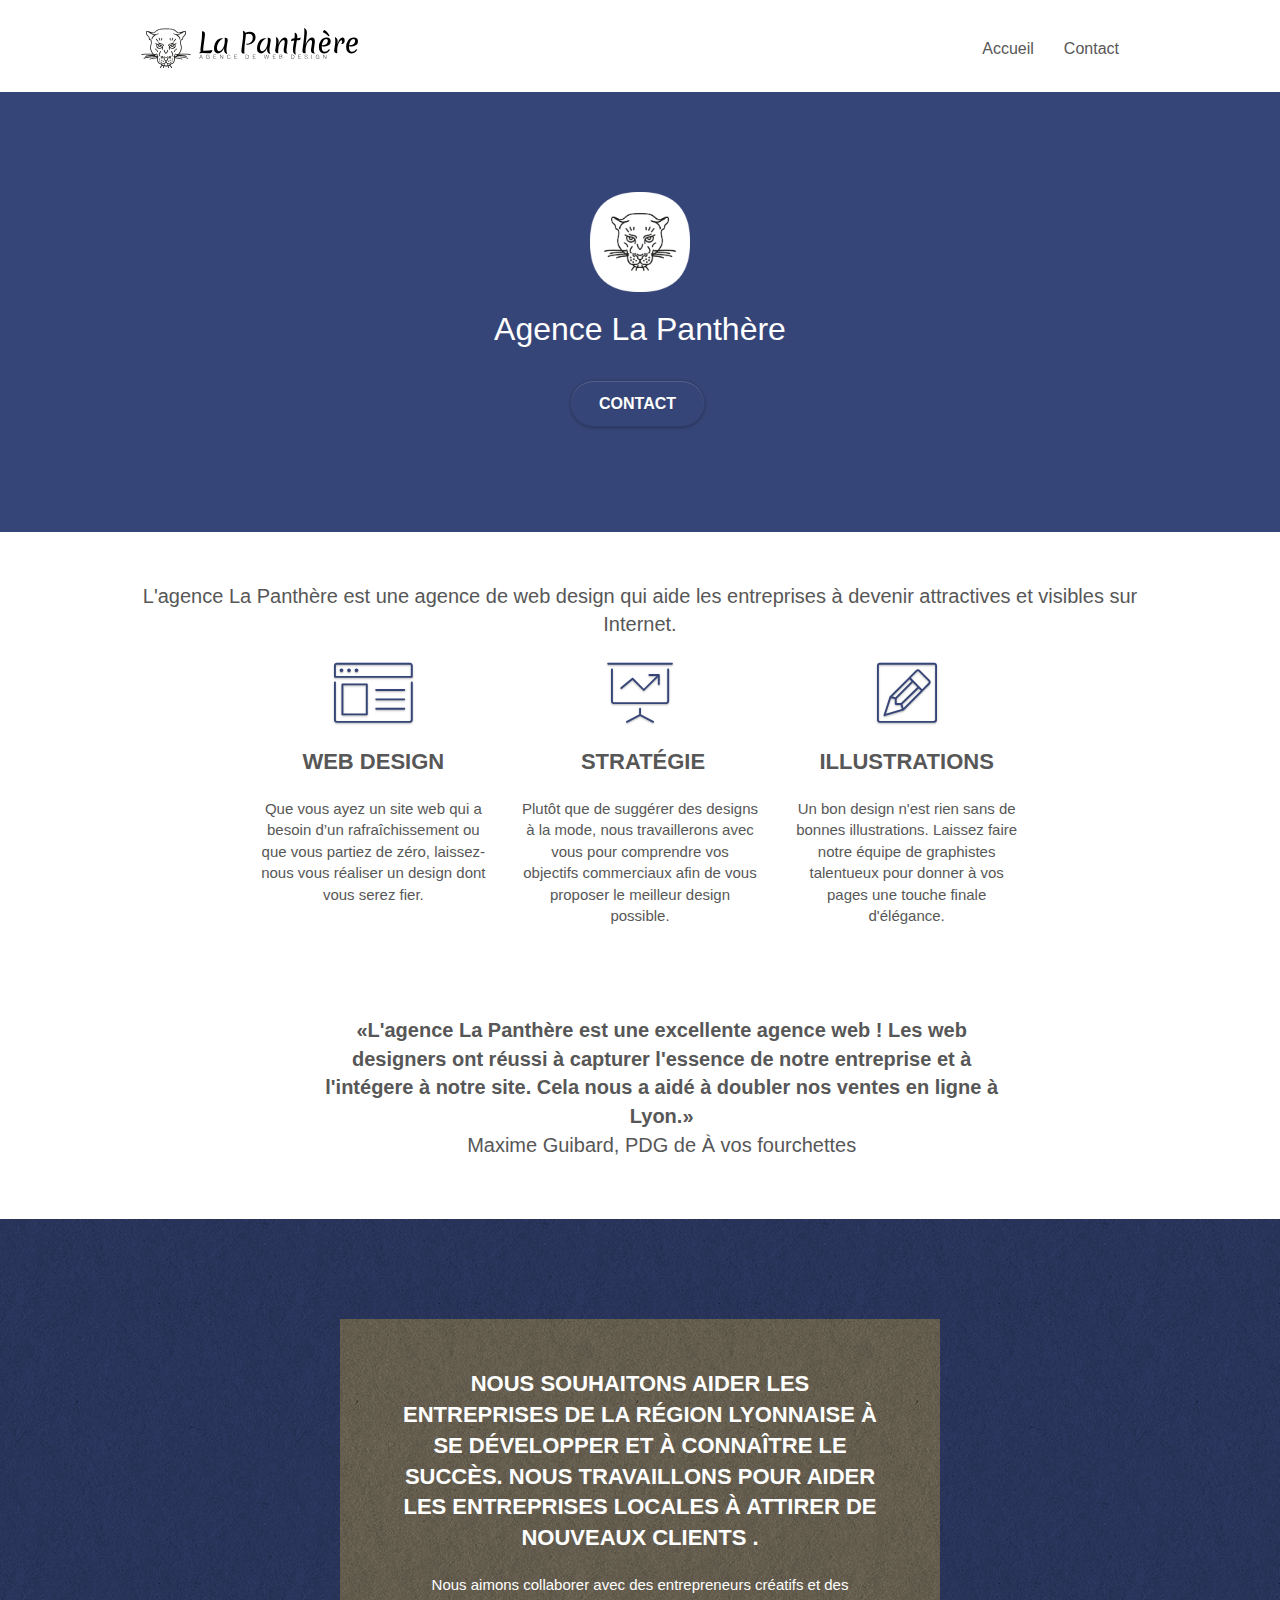
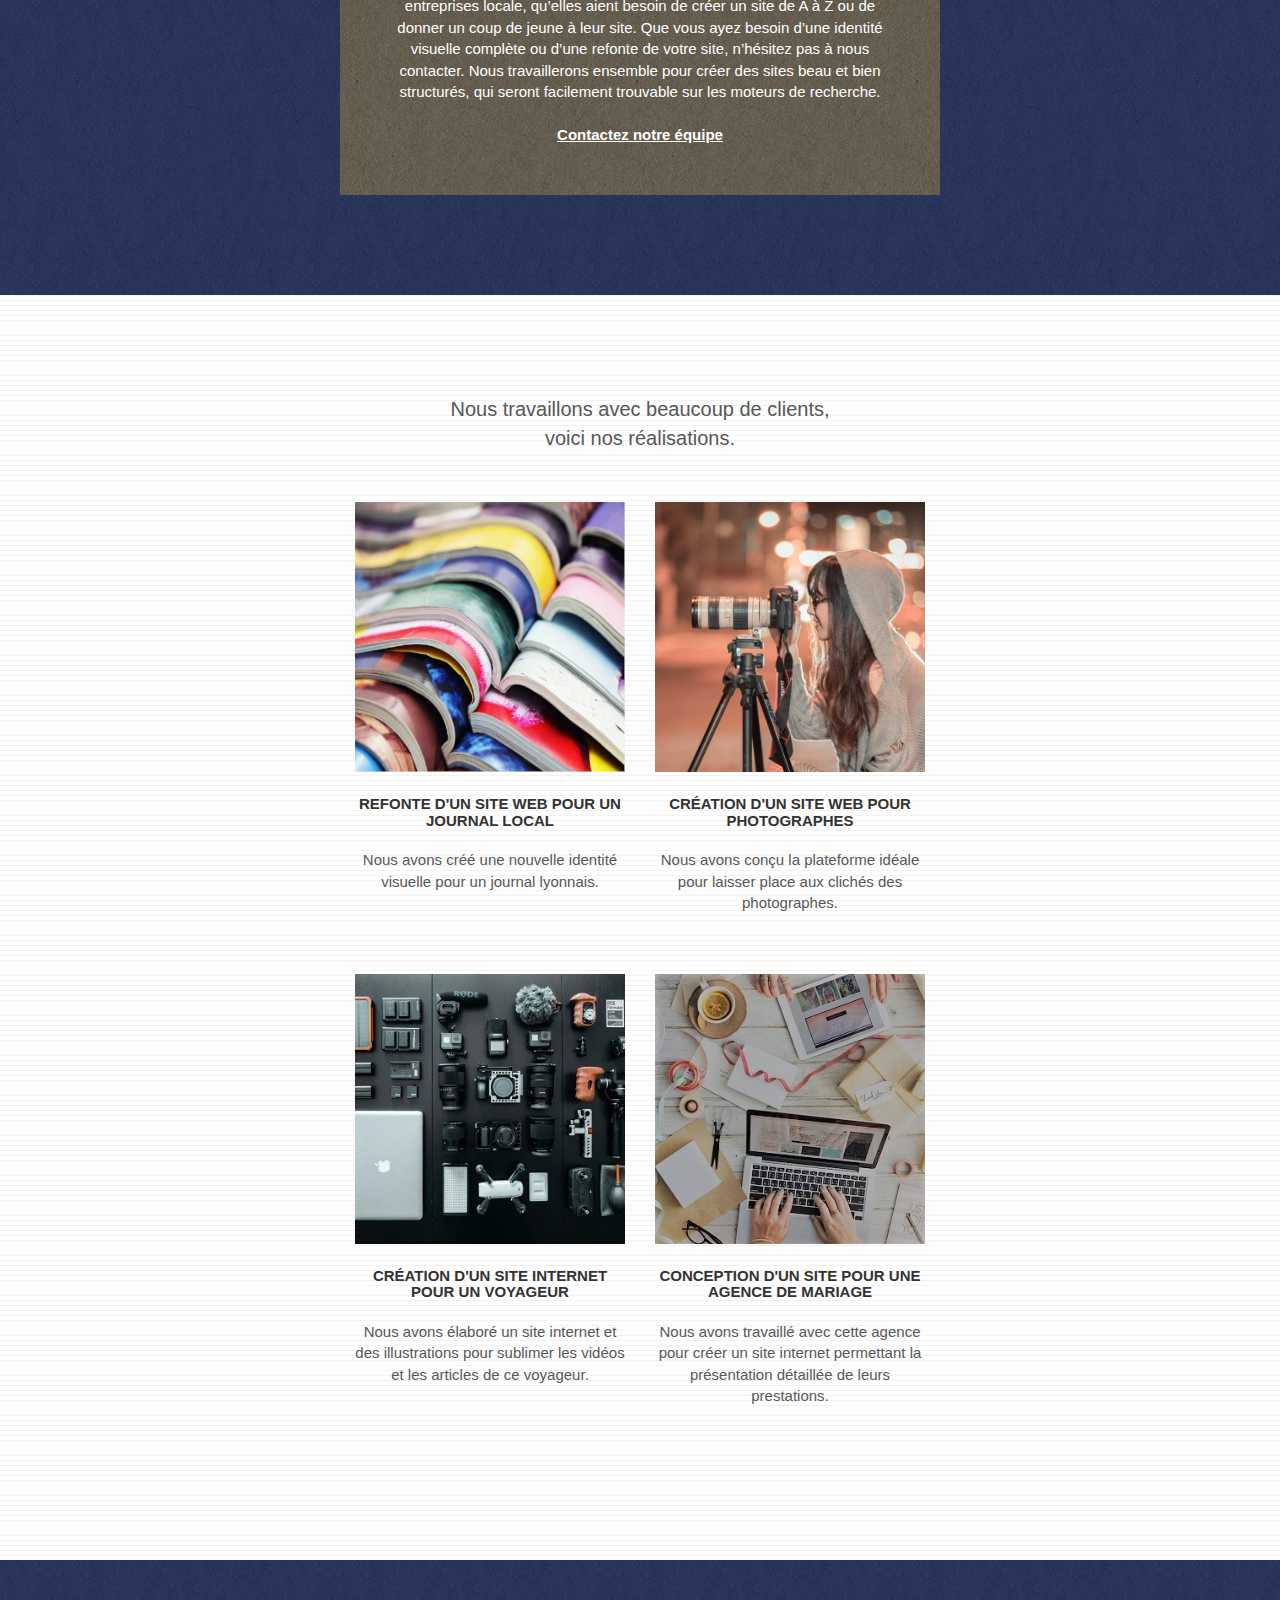
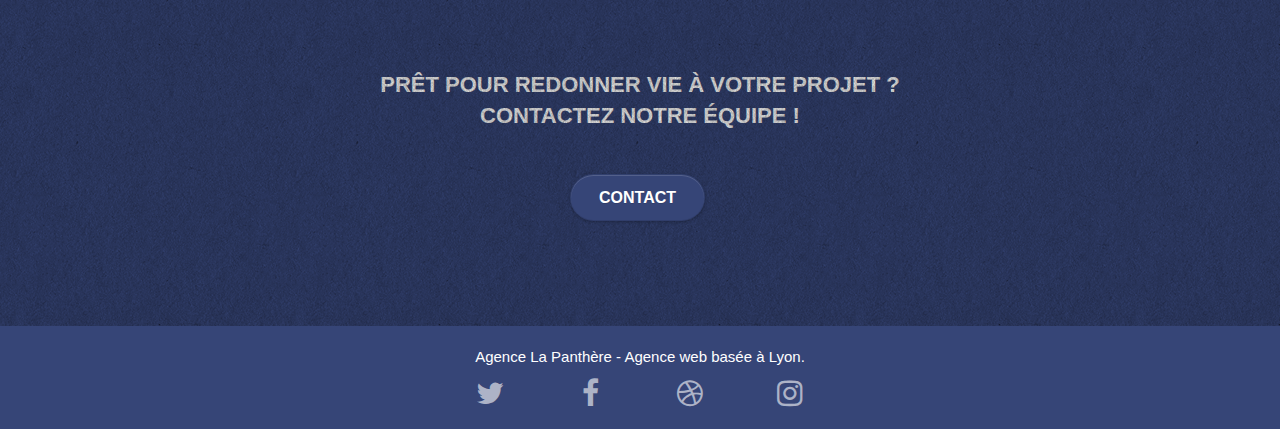
==== commit 7761455c: "suppression d'un fichier erroné" ====
--- a/index.html
+++ b/index.html
@@ -46,7 +46,7 @@
 					<li>
 					</li>
 					<li>
-						<a href="contact.html">Contact</a>
+						<a href="contact.html" target="_blank">Contact</a>
 					</li>
 				</ul>
 			</div>
@@ -153,7 +153,7 @@
 		</div>
 		<div class="row tight-width-whitespace portfolio-row">
 			<div class="col-sm-6">
-				<a href="#" data-lightbox="img/1-redim.jpg" data-gallery-id="gallery-1" data-caption="Refonte d'un site web pour un journal local" data-frame="snapshot-lb"><img src="img/1-redim.jpg" alt="lyon web design logo agence web meilleure agence et refonte site web journal" class="img-responsive portfolio-thumb" ></a>
+				<a href="#" data-lightbox="img/1-redim.webp" data-gallery-id="gallery-1" data-caption="Refonte d'un site web pour un journal local" data-frame="snapshot-lb"><img src="img/1-redim.webp" alt="lyon web design logo agence web meilleure agence et refonte site web journal" class="img-responsive portfolio-thumb" ></a>
 				<h3 class="mg-md text-center">
 					Refonte d'un site web pour un journal local
 				</h3>
@@ -162,7 +162,7 @@
 				</p>
 			</div>
 			<div class="col-sm-6">
-				<a href="#" data-lightbox="img/2.jpg" data-gallery-id="gallery-1" data-caption="Création d'un site web pour photographes" data-frame="snapshot-lb"><img src="img/2.jpg" class="img-responsive portfolio-thumb" alt="lyon web design logo agence web meilleure agence, Création d'un site web pour photographes" ></a>
+				<a href="#" data-lightbox="img/2.webp" data-gallery-id="gallery-1" data-caption="Création d'un site web pour photographes" data-frame="snapshot-lb"><img src="img/2.webp" class="img-responsive portfolio-thumb" alt="lyon web design logo agence web meilleure agence, Création d'un site web pour photographes" ></a>
 				<h3 class="mg-md text-center">
 					Création d'un site web pour photographes
 				</h3>
@@ -173,7 +173,7 @@
 		</div>
 		<div class="row tight-width-whitespace portfolio-row">
 			<div class="col-sm-6">
-				<a href="#" data-lightbox="img/3.jpg" data-gallery-id="gallery-1" data-caption="Création d'un site internet pour un voyageur" data-frame="snapshot-lb"><img src="img/3.jpg" class="img-responsive portfolio-thumb" alt="lyon web design logo agence web meilleure agence, Création d'un site web pour voyageur"></a>
+				<a href="#" data-lightbox="img/3.webp" data-gallery-id="gallery-1" data-caption="Création d'un site internet pour un voyageur" data-frame="snapshot-lb"><img src="img/3.webp" class="img-responsive portfolio-thumb" alt="lyon web design logo agence web meilleure agence, Création d'un site web pour voyageur"></a>
 				<h3 class="mg-md text-center">
 					Création d'un site internet pour un voyageur
 				</h3>
@@ -182,7 +182,7 @@
 				</p>
 			</div>
 			<div class="col-sm-6">
-				<a href="#" data-lightbox="img/4.jpg" data-gallery-id="gallery-1" data-caption="Conception d'un site pour une agence de mariage" data-frame="snapshot-lb"><img src="img/4.jpg" class="img-responsive portfolio-thumb" alt="lyon web design logo agence web meilleure agence, Création d'un site web pour agence de mariage" ></a>
+				<a href="#" data-lightbox="img/4.webp" data-gallery-id="gallery-1" data-caption="Conception d'un site pour une agence de mariage" data-frame="snapshot-lb"><img src="img/4.webp" class="img-responsive portfolio-thumb" alt="lyon web design logo agence web meilleure agence, Création d'un site web pour agence de mariage" ></a>
 				<h3 class="mg-md text-center">
 					Conception d'un site pour une agence de mariage
 				</h3>
